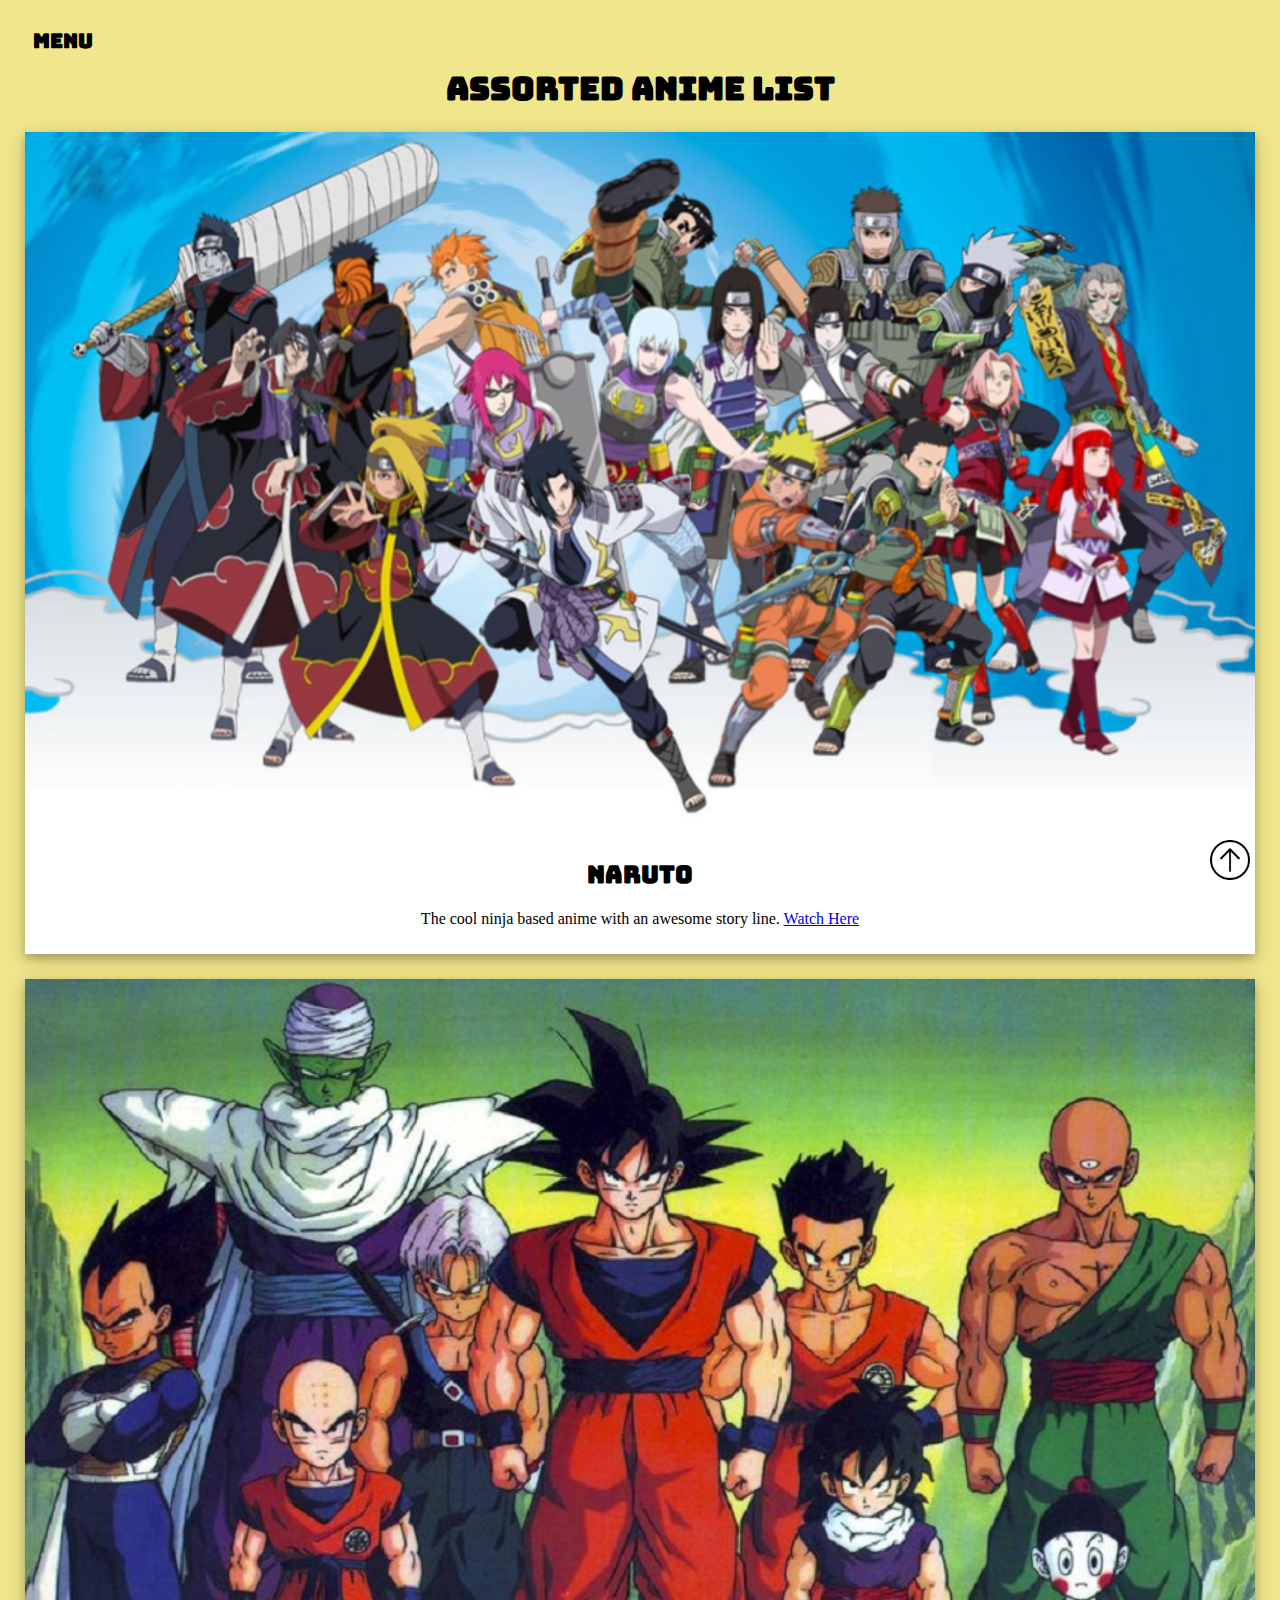
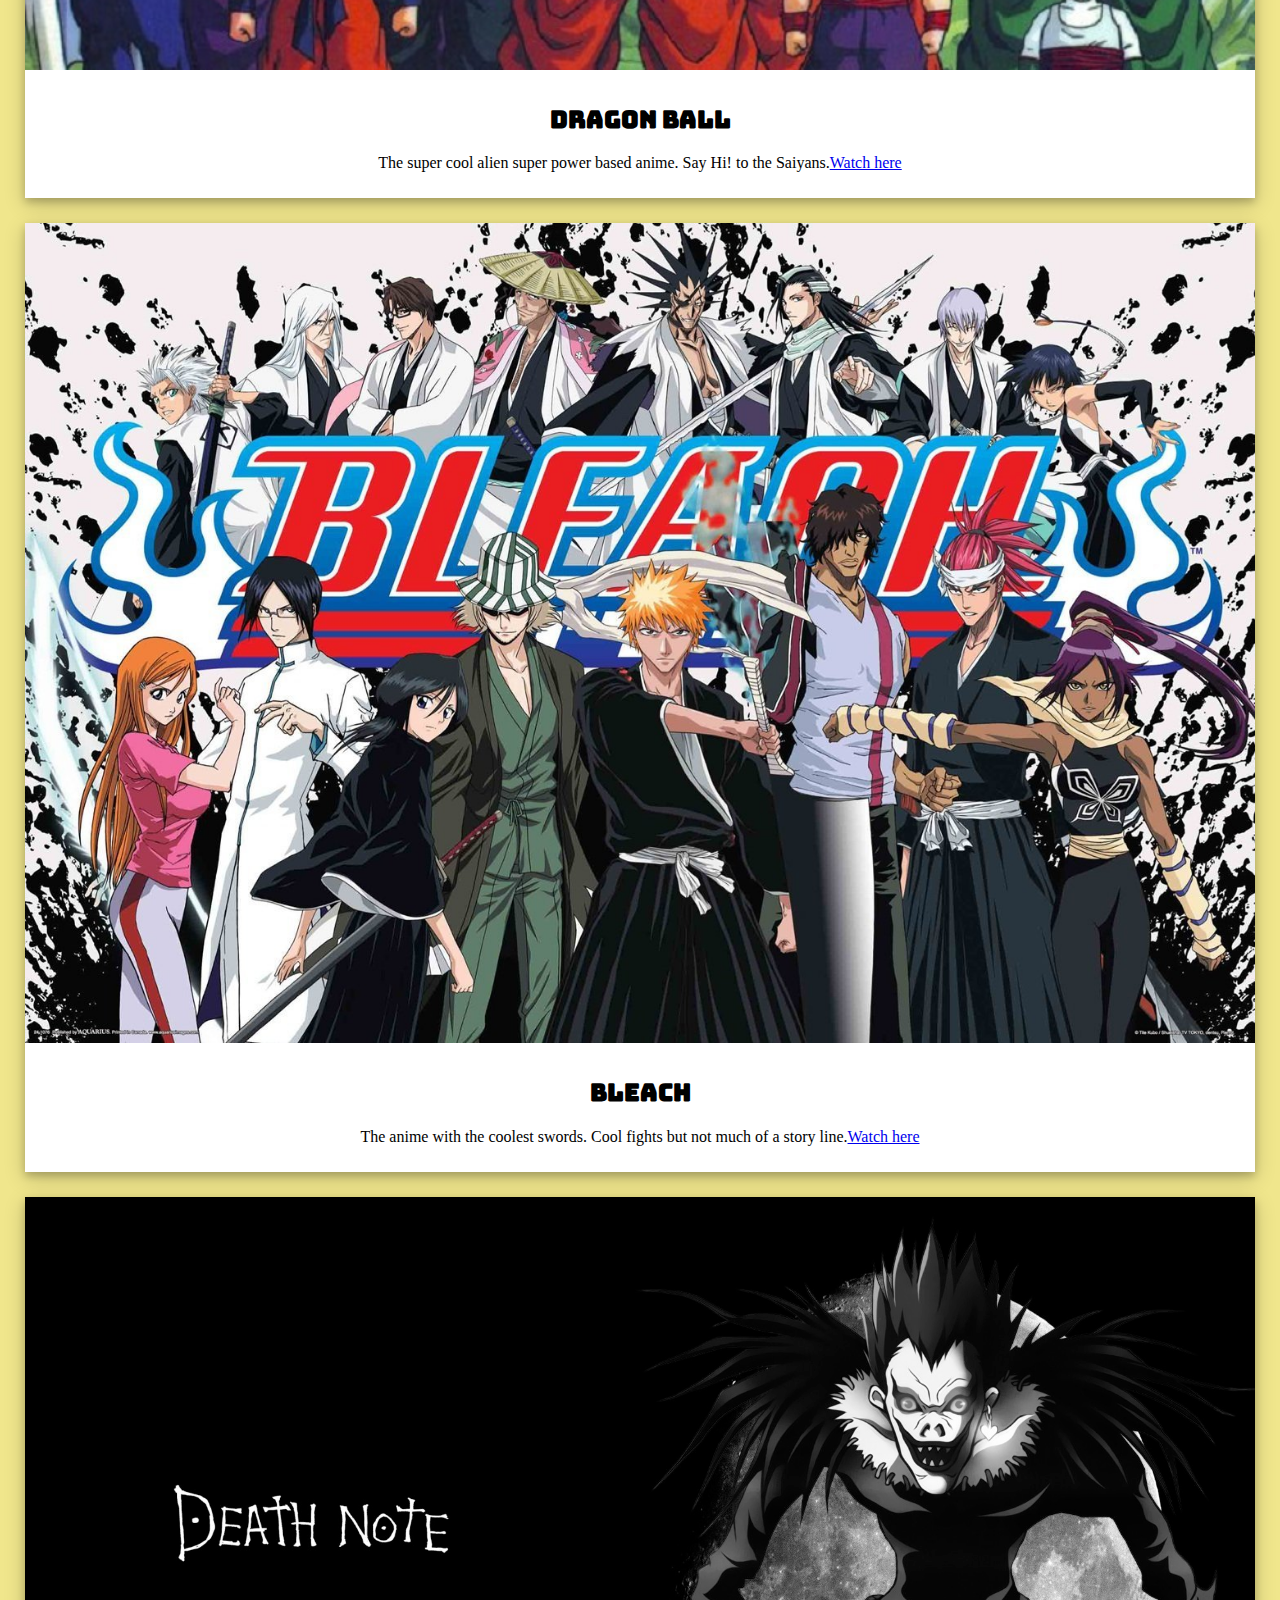
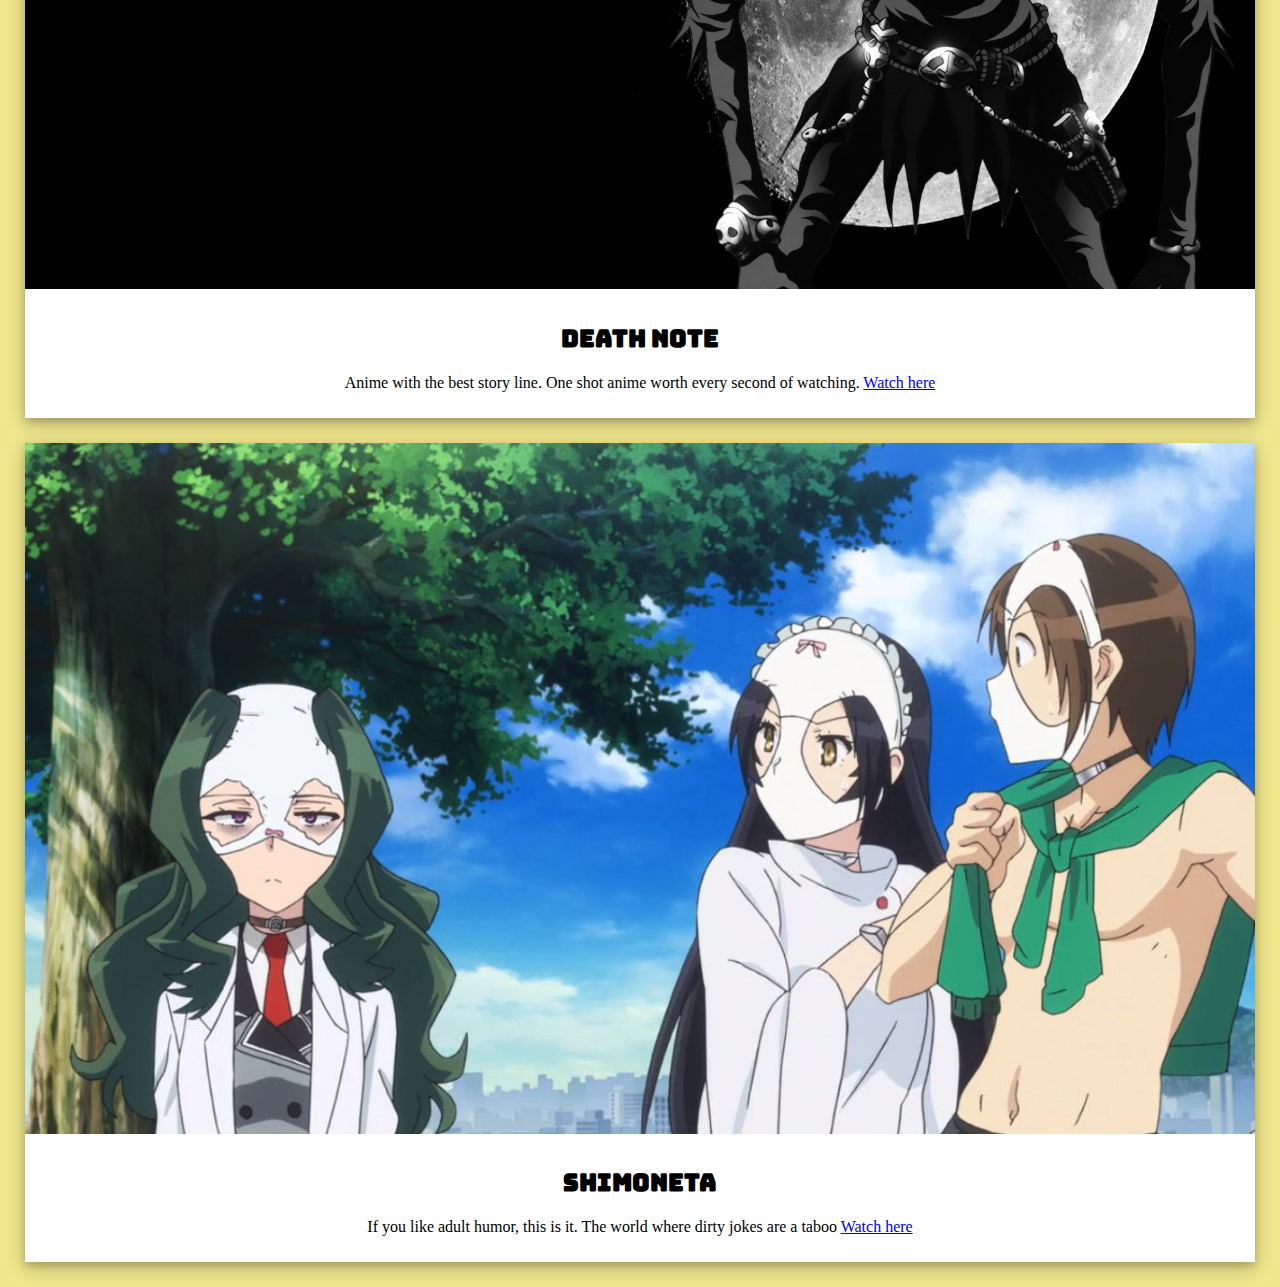
==== anime.html @ 29d03e98 "near to finish" ====
<!DOCTYPE html>
<html>

<head>
    <meta charset="utf-8" />
    <meta http-equiv="X-UA-Compatible" content="IE=edge">
    <title>Anime</title>
    <meta name="viewport" content="width=device-width, initial-scale=1">
    <link rel="stylesheet" href="sub_pages.css" />
    <link href="https://fonts.googleapis.com/css?family=Bungee+Inline" rel="stylesheet">
    <link rel="stylesheet" href="https://stackpath.bootstrapcdn.com/bootstrap/4.1.3/css/bootstrap.min.css" integrity="sha384-MCw98/SFnGE8fJT3GXwEOngsV7Zt27NXFoaoApmYm81iuXoPkFOJwJ8ERdknLPMO" crossorigin="anonymous">
    <script src="https://cdnjs.cloudflare.com/ajax/libs/popper.js/1.14.3/umd/popper.min.js" integrity="sha384-ZMP7rVo3mIykV+2+9J3UJ46jBk0WLaUAdn689aCwoqbBJiSnjAK/l8WvCWPIPm49" crossorigin="anonymous"></script>
    <script src="https://code.jquery.com/jquery-3.3.1.slim.min.js" integrity="sha384-q8i/X+965DzO0rT7abK41JStQIAqVgRVzpbzo5smXKp4YfRvH+8abtTE1Pi6jizo" crossorigin="anonymous"></script>
    <script src="https://stackpath.bootstrapcdn.com/bootstrap/4.1.3/js/bootstrap.min.js" integrity="sha384-ChfqqxuZUCnJSK3+MXmPNIyE6ZbWh2IMqE241rYiqJxyMiZ6OW/JmZQ5stwEULTy" crossorigin="anonymous"></script>
</head>

<body id="body">

<div class="dropdown">
  <button class="btn btn-secondary dropdown-toggle" type="button" id="dropdownMenuButton" data-toggle="dropdown" aria-haspopup="true" aria-expanded="false">
    Menu
  </button>
    <div class="dropdown-menu" aria-labelledby="dropdownMenuButton">
      <a class="dropdown-item" href="index.html">Main</a>
      <a class="dropdown-item" href="anime.html">Anime</a>
      <a class="dropdown-item" href="movie.html">Movie</a>
        <a class="dropdown-item" href="music.html">Music</a>
        <a class="dropdown-item" href="series.html">Series</a>
    </div>
</div>

    <h1 id="to_top"  class="content">Assorted anime list</h1>
    <a href="#to_top">
      <img id="top"  src="Images/up.png" alt="Up arrow" />
    </a>

<div class="polaroid">
  <img src="Images/naruto1.jpg" alt="Naruto" style="width:100%">
  <div class="container">
    <h2 class="content">Naruto</h2>
    <p>The cool ninja based anime with an awesome story line. <a target="_blank" href="http://ww8.kiss-anime.me/Anime/naruto%E3%83%8A%E3%83%AB%E3%83%88anime">Watch Here</a></p>
  </div>
</div>

<div class="polaroid">
  <img src="Images/Dragon-Ball.jpg" alt="Dragon-Ball" style="width:100%">
  <div class="container">
    <h2 class="content">Dragon Ball</h2>
    <p>The super cool alien super power based anime. Say Hi! to the Saiyans.<a target="_blank" href="http://ww8.kiss-anime.me/Anime/dragon-ball">Watch here</a></p>
  </div>
</div>

<div class="polaroid">
    <img src="Images/bleach.jpg" alt="Bleach" style="width:100%">
    <div class="container">
      <h2 class="content">Bleach</h2>
      <p>The anime with the coolest swords. Cool fights but not much of a story line.<a target="_blank" href="http://ww8.kiss-anime.me/Anime/bleachs">Watch here</a></p>
    </div>
  </div>

  <div class="polaroid">
      <img src="Images/death-note.jpg" alt="Death Note" style="width:100%">
      <div class="container">
        <h2 class="content">Death Note</h2>
        <p>Anime with the best story line. One shot anime worth every second of watching. <a target="_blank" href="https://www.youtube.com/watch?v=jWxNXUlgYyo">Watch here</a></p>
      </div>
    </div>

    <div class="polaroid">
        <img src="Images/Shinameto.jpg" alt="Shinameto" style="width:100%">
        <div class="container">
          <h2 class="content">Shimoneta</h2>
          <p>If you like adult humor, this is it. The world where dirty jokes are a taboo <a target="_blank" href="http://ww8.kiss-anime.me/Anime/shimoneta-to-iu-gainen-ga-sonzai-shinai-taikutsu-na-sekai">Watch here</a></p>
        </div>
      </div>
</body>

</html>
---- sub_pages.css ----
#body {
    margin: 25px;
    background-color: khaki;
}

#top {
    height: 40px;
    width: 40px;
    position: fixed;
    bottom: 20px;
    right: 30px;
    z-index: 9;
}
        
/*menu button*/
#dropdownMenuButton{
    float: left;
    position: absolute;  
    background-color: transparent;
    z-index: 19;
    float: left;
    border-color: transparent;
    font-family: 'Bungee Inline', cursive;
    font-size: 20px;
    font-weight: bold;
    color: black;
}

/*menu font*/
.dropdown-menu, .dropdown-item{ 
    font-family: 'Bungee Inline', cursive;
    color: transparent;
}

div.polaroid {
    width: 100%;
    background-color: white;
    box-shadow: 0 4px 8px 0 rgba(0, 0, 0, 0.2), 0 6px 20px 0 rgba(0, 0, 0, 0.19);
    margin-bottom: 25px;
}
        
div.container {
    text-align: center;
    padding: 10px 20px;
}

.content{
    text-align: center;
    font-family: 'Bungee Inline', cursive;

}
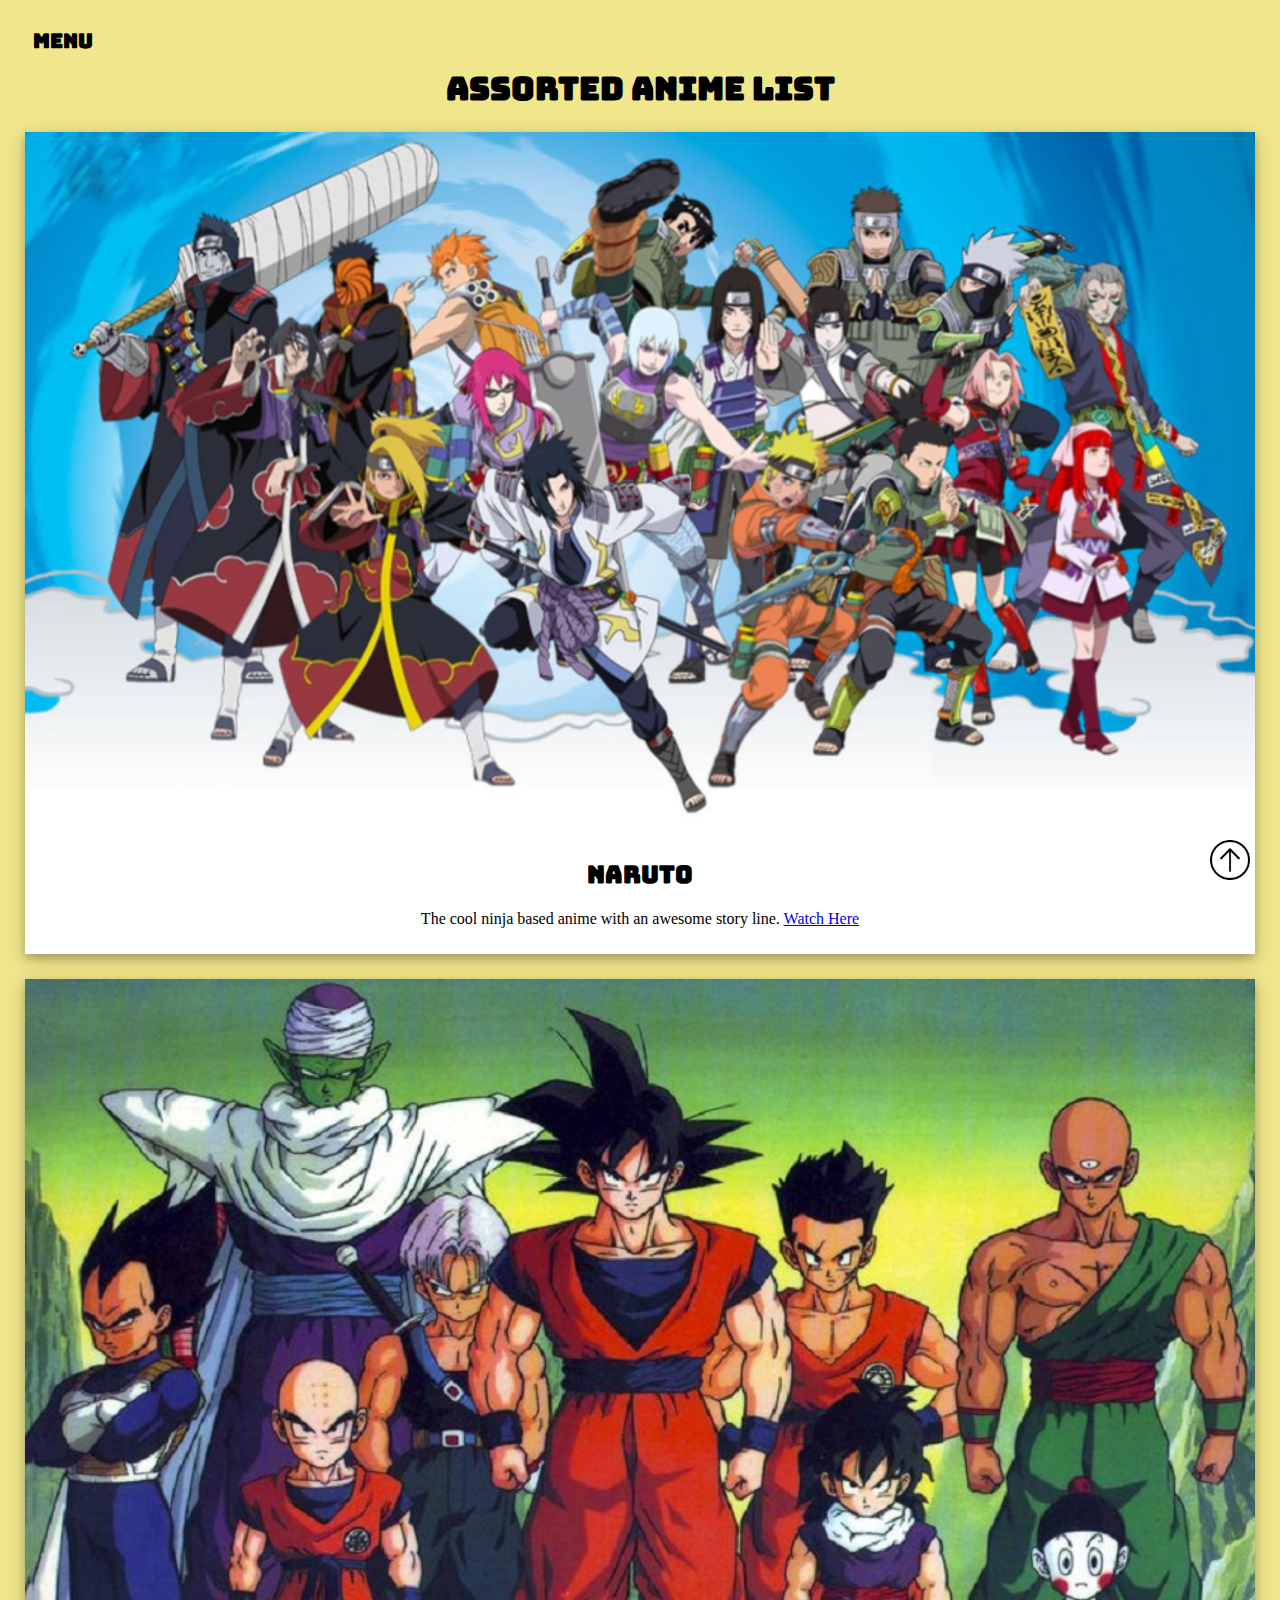
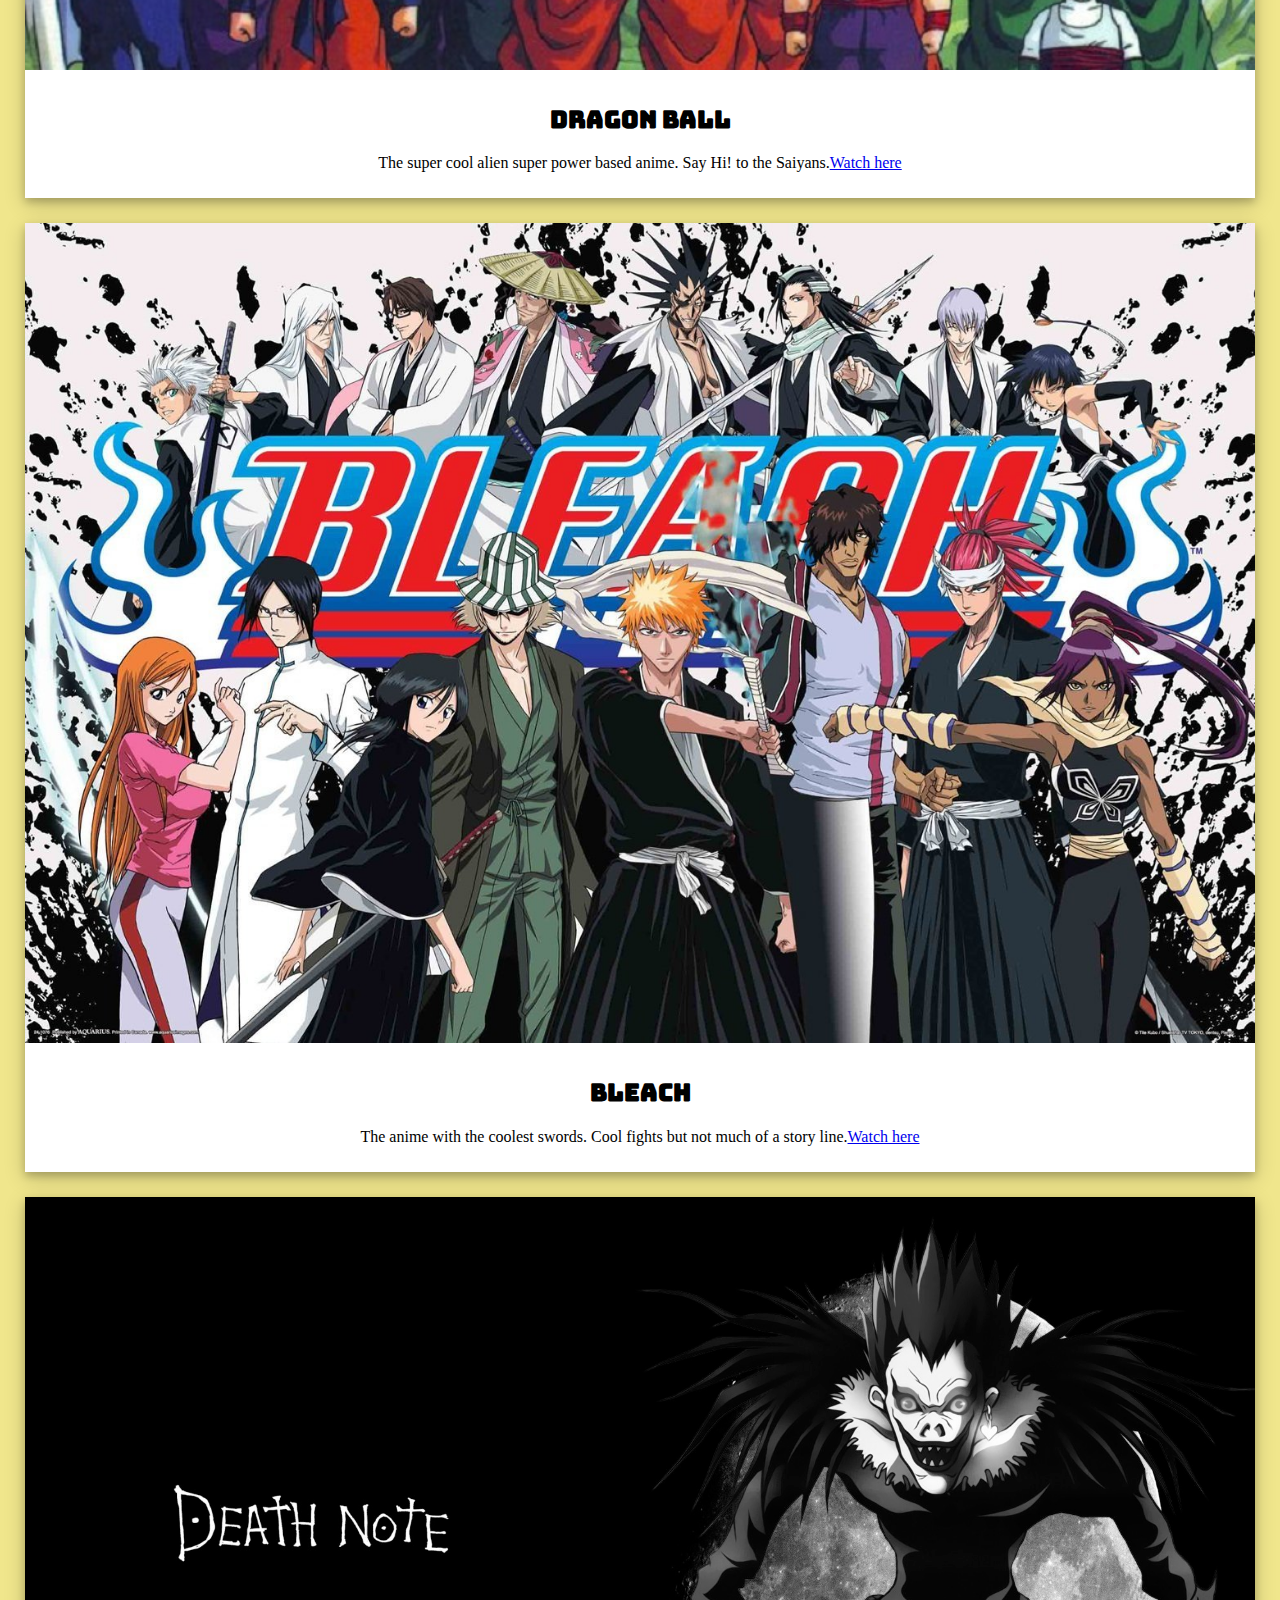
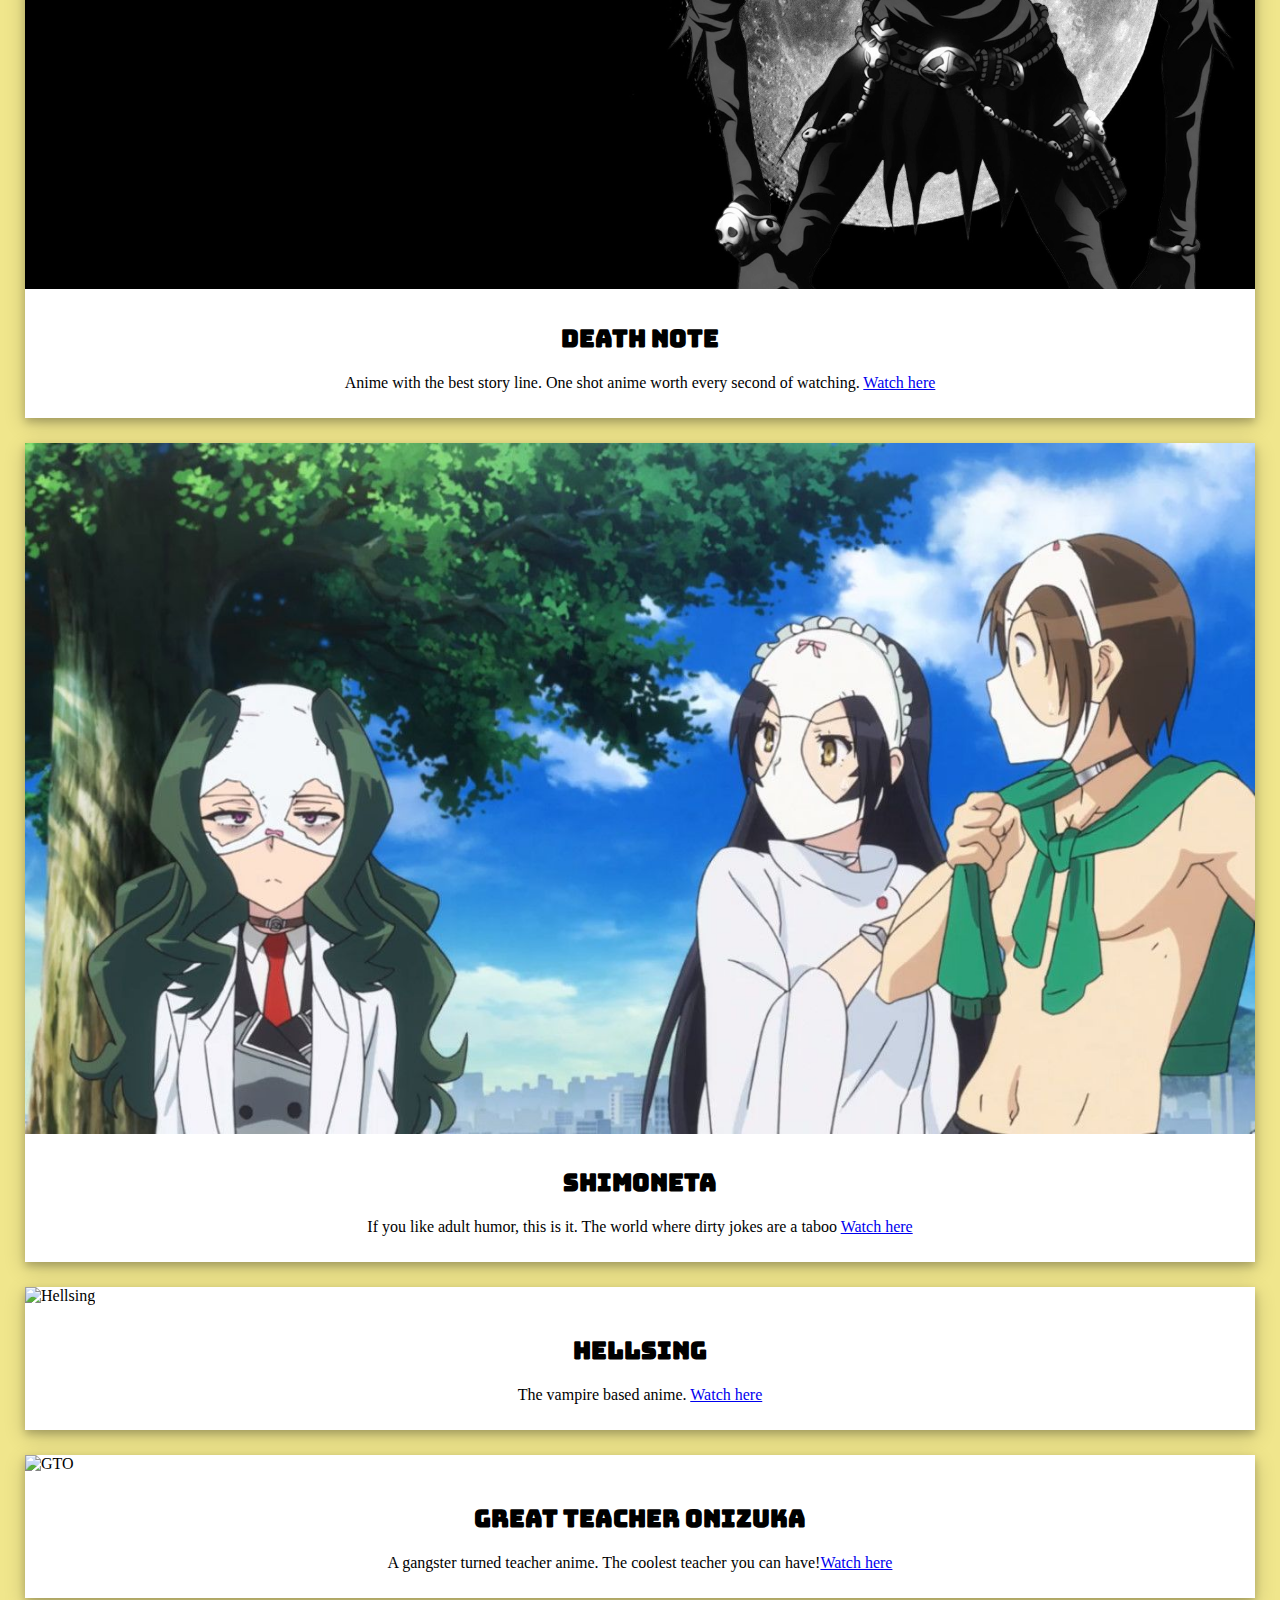
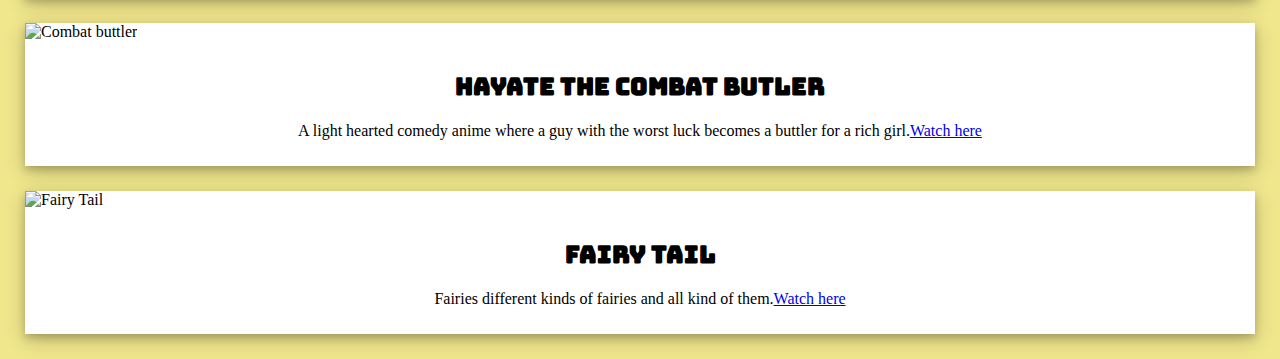
==== commit be80ff1c: "final tweaks remaining" ====
--- a/anime.html
+++ b/anime.html
@@ -5,6 +5,7 @@
     <meta charset="utf-8" />
     <meta http-equiv="X-UA-Compatible" content="IE=edge">
     <title>Anime</title>
+    <link rel="icon" href="Images/icon.jpg" type="image/gif" sizes="16x16">
     <meta name="viewport" content="width=device-width, initial-scale=1">
     <link rel="stylesheet" href="sub_pages.css" />
     <link href="https://fonts.googleapis.com/css?family=Bungee+Inline" rel="stylesheet">
@@ -73,6 +74,39 @@
           <p>If you like adult humor, this is it. The world where dirty jokes are a taboo <a target="_blank" href="http://ww8.kiss-anime.me/Anime/shimoneta-to-iu-gainen-ga-sonzai-shinai-taikutsu-na-sekai">Watch here</a></p>
         </div>
       </div>
+
+      
+      <div class="polaroid">
+          <img src="Images/hellsing.jpg" alt="Hellsing" style="width:100%">
+          <div class="container">
+            <h2 class="content">Hellsing</h2>
+            <p>The vampire based anime. <a target="_blank" href="http://kissanime.ru/Anime/Hellsing-Dub">Watch here</a></p>
+          </div>
+        </div>
+
+        <div class="polaroid">
+            <img src="Images/gto.jpg" alt="GTO" style="width:100%">
+            <div class="container">
+              <h2 class="content">Great teacher Onizuka</h2>
+              <p>A gangster turned teacher anime. The coolest teacher you can have!<a target="_blank" href="http://kissanime.ru/Anime/Great-Teacher-Onizuka">Watch here</a></p>
+            </div>
+          </div>
+
+          <div class="polaroid">
+              <img src="Images/buttler.jpg" alt="Combat buttler" style="width:100%">
+              <div class="container">
+                <h2 class="content">Hayate the Combat Butler</h2>
+                <p>A light hearted comedy anime where a guy with the worst luck becomes a buttler for a rich girl.<a target="_blank" href="http://kissanime.ru/Anime/Hayate-no-Gotoku-S1-Dub">Watch here</a></p>
+              </div>
+            </div>
+
+            <div class="polaroid">
+                <img src="Images/fairy.jpeg" alt="Fairy Tail" style="width:100%">
+                <div class="container">
+                  <h2 class="content">Fairy Tail</h2>
+                  <p>Fairies different kinds of fairies and all kind of them.<a target="_blank" href="http://kissanime.ru/Anime/Fairy-Tail-2014-Dub">Watch here</a></p>
+                </div>
+              </div>
 </body>
 
 </html>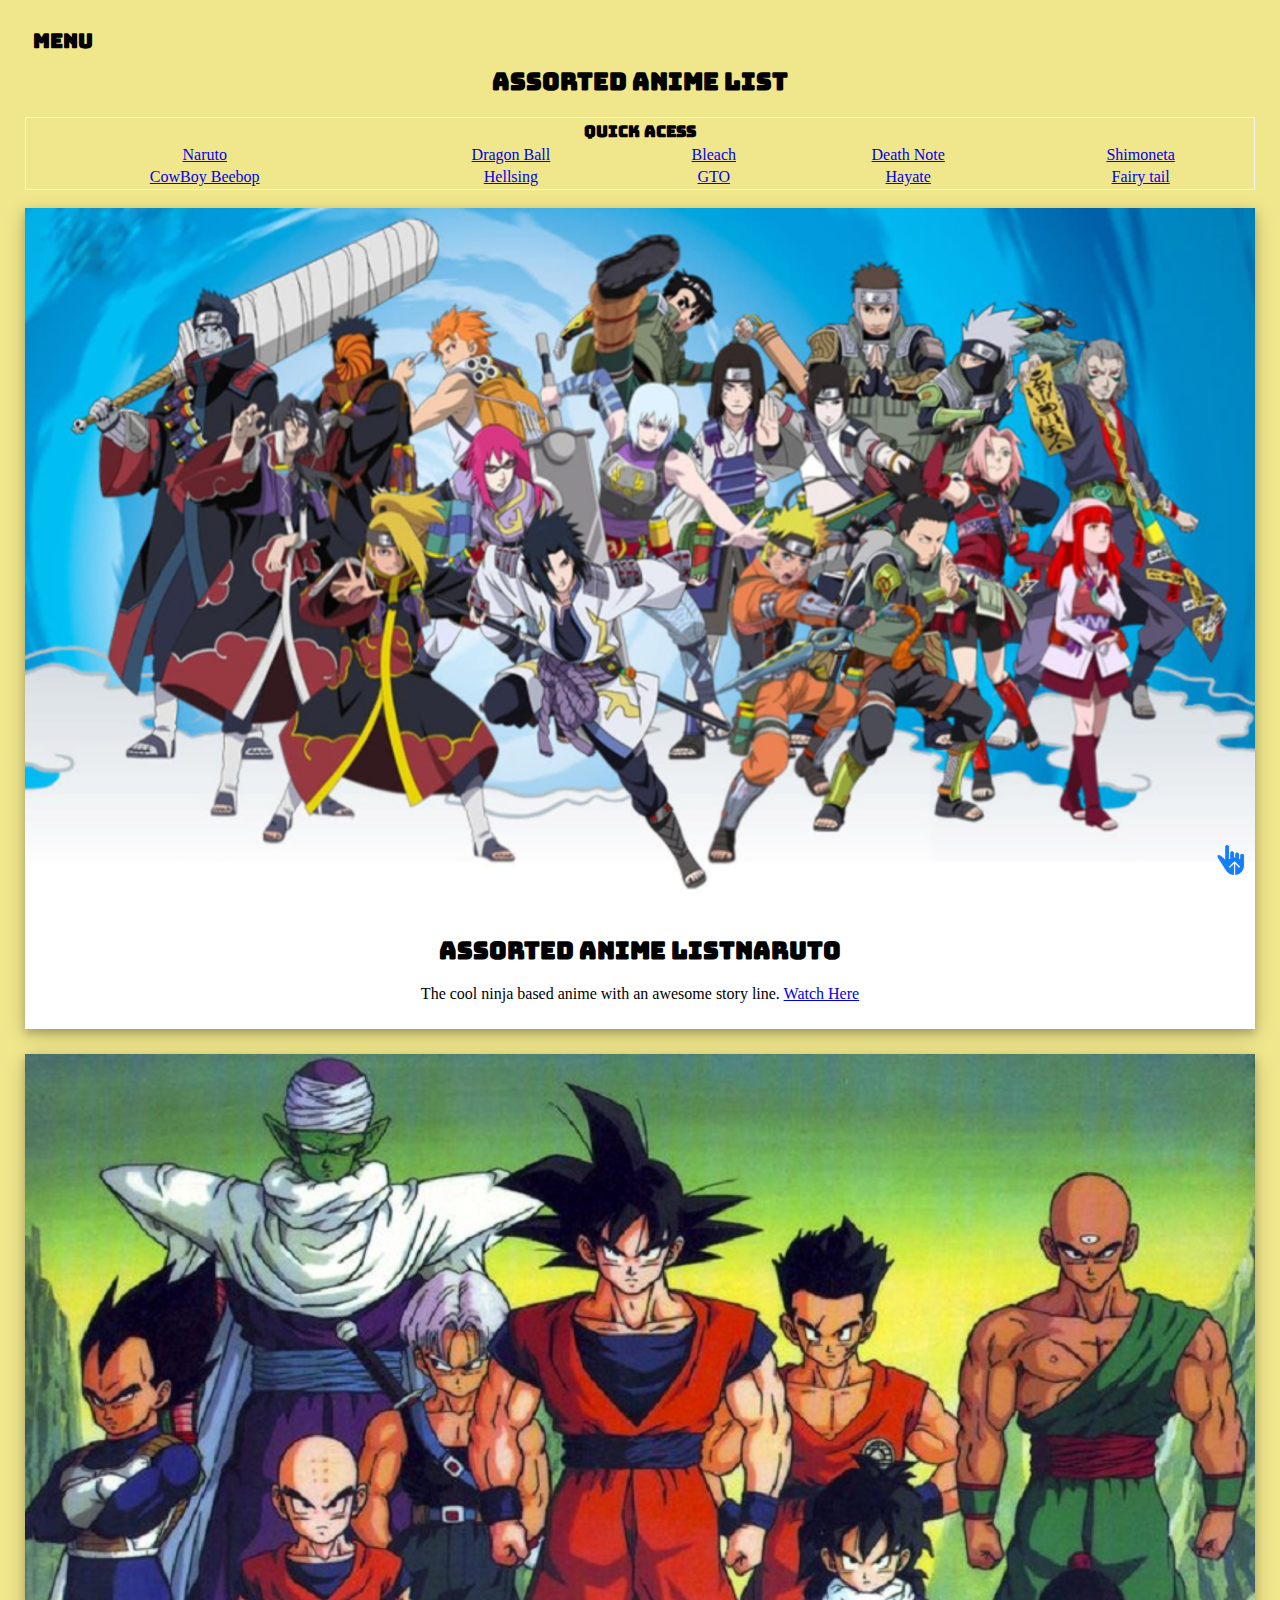
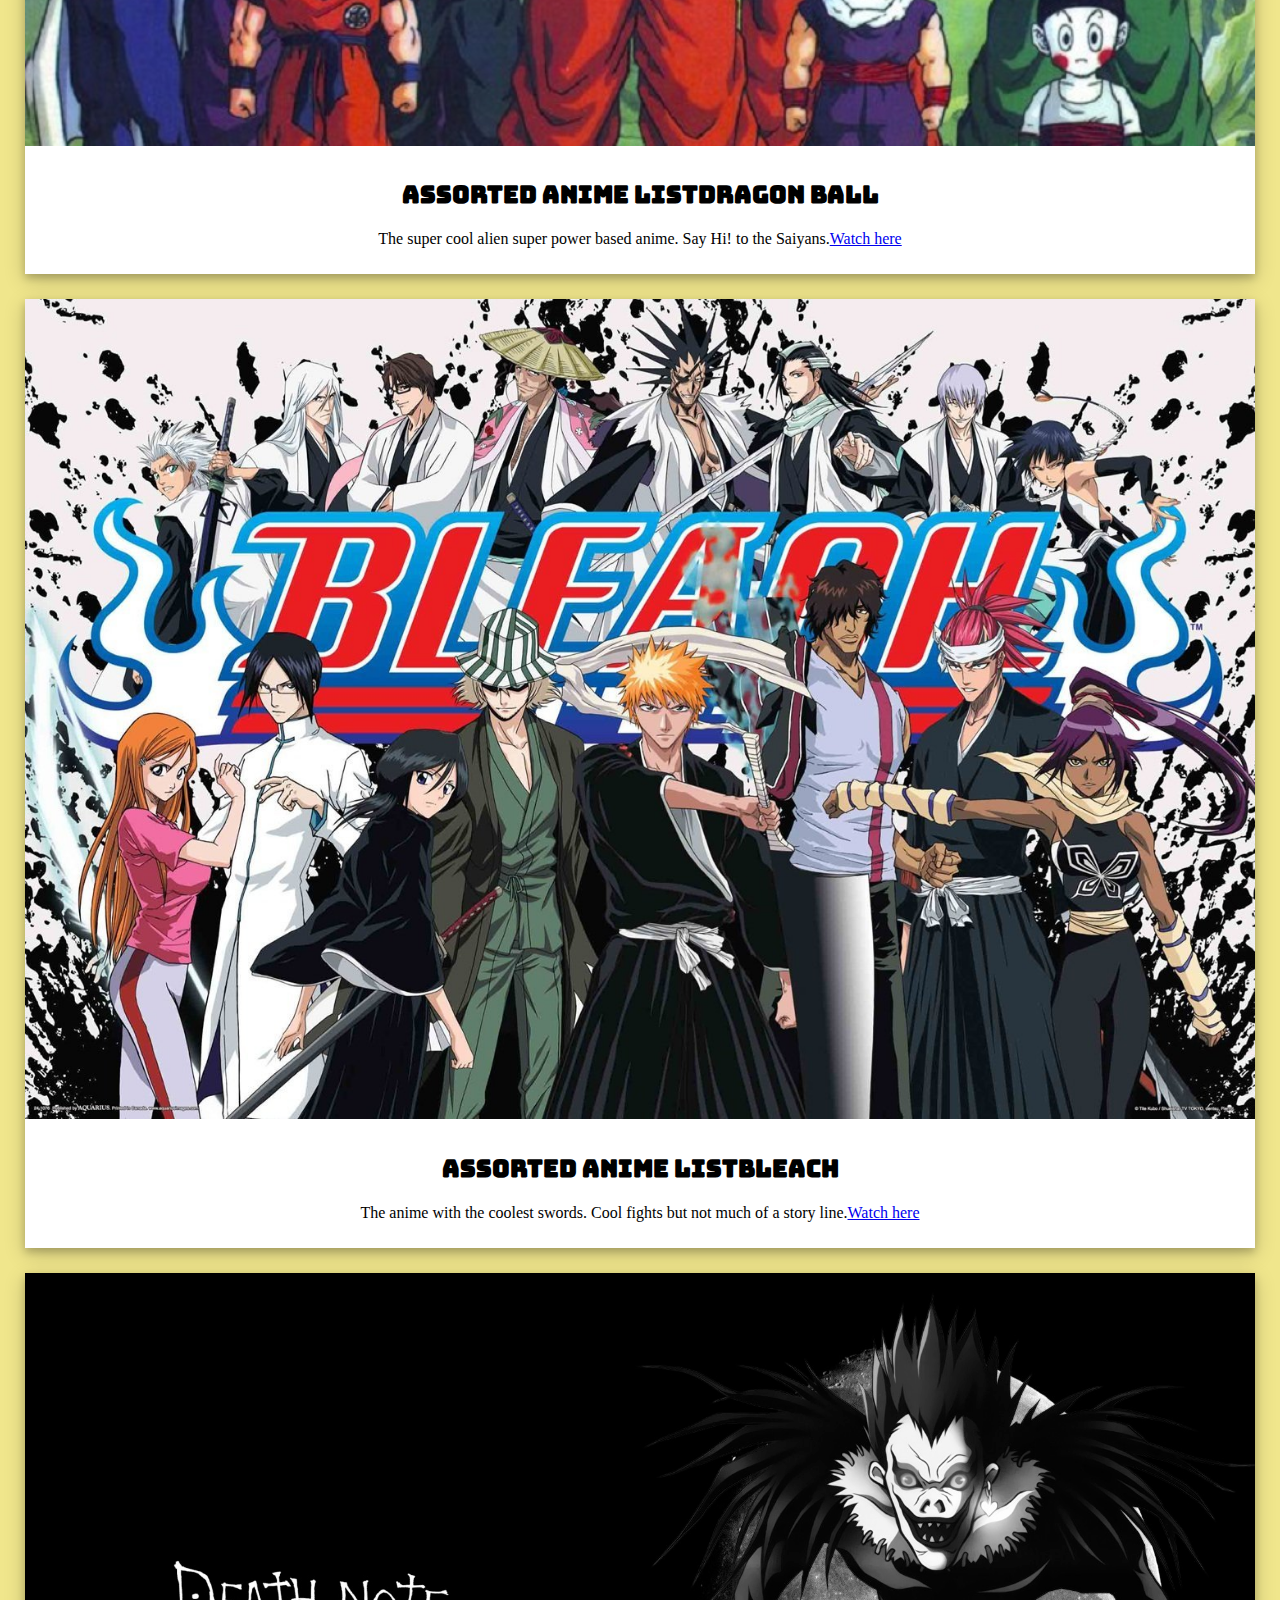
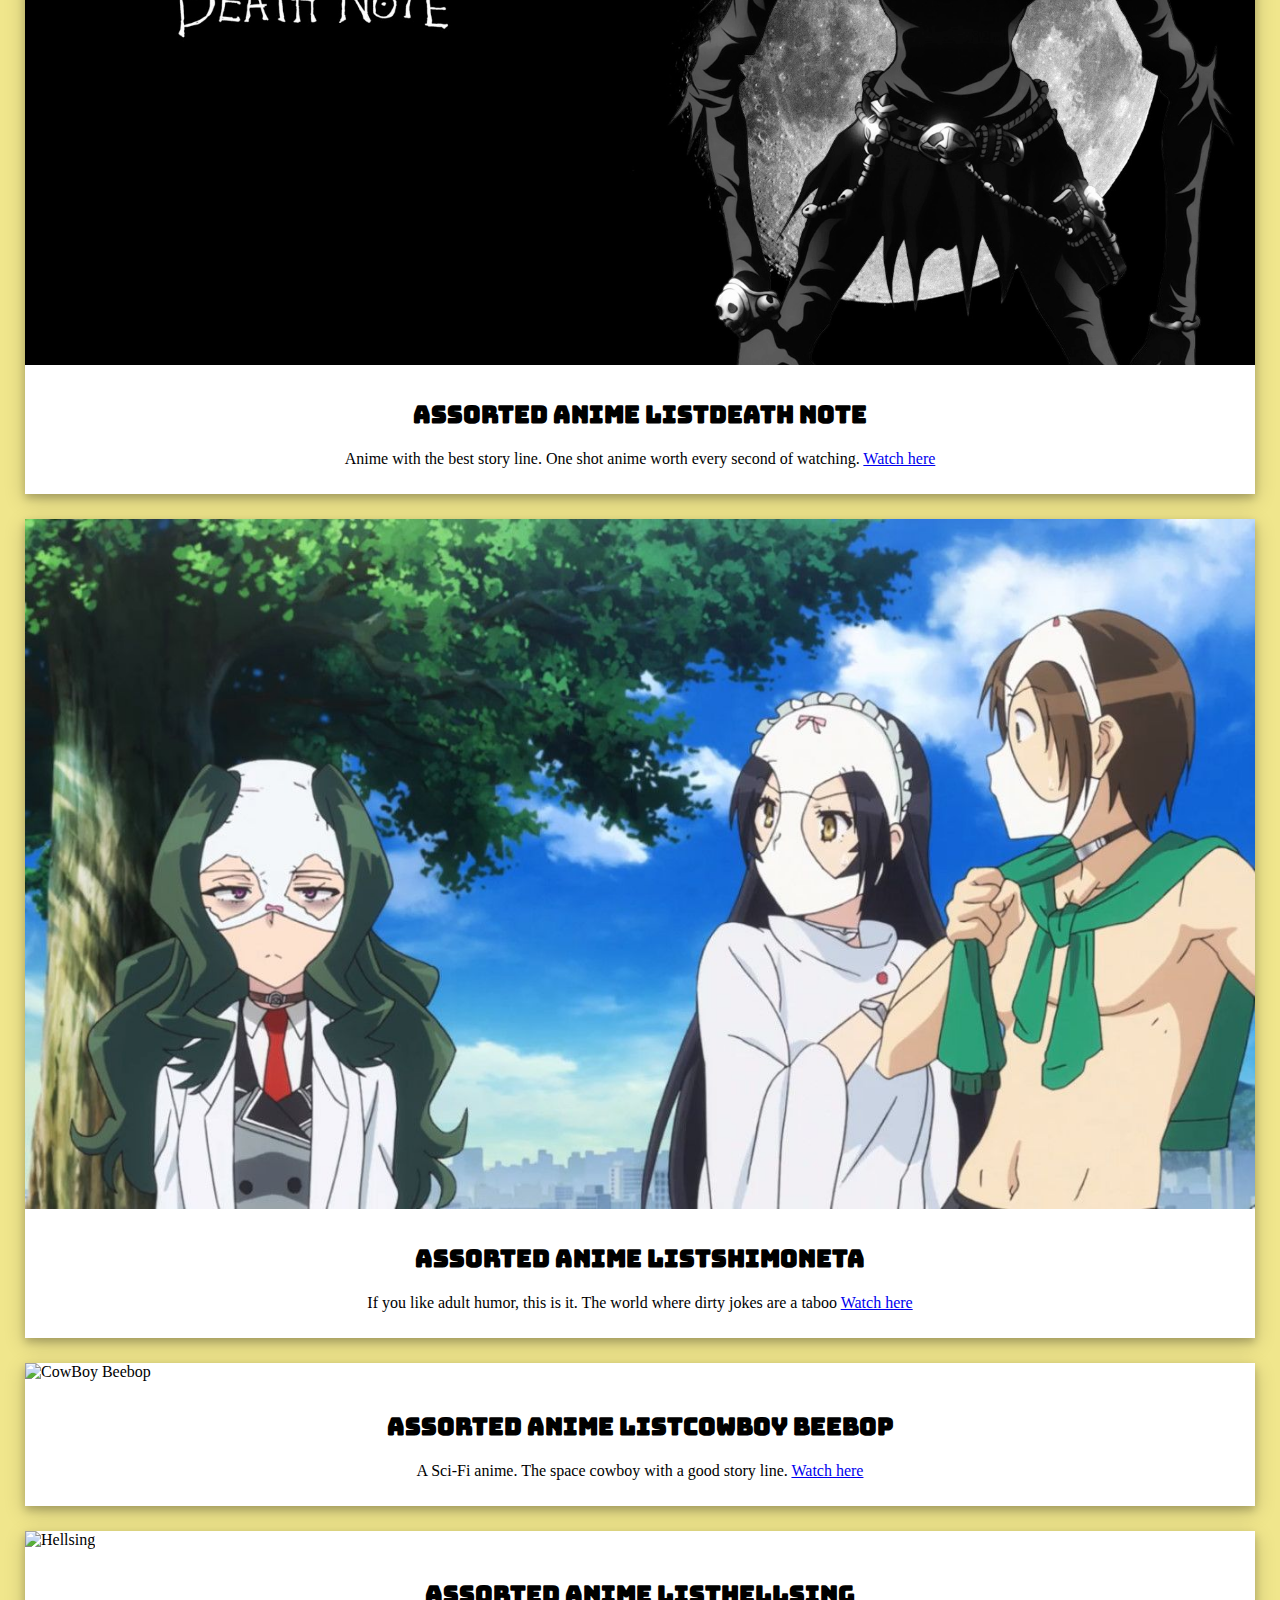
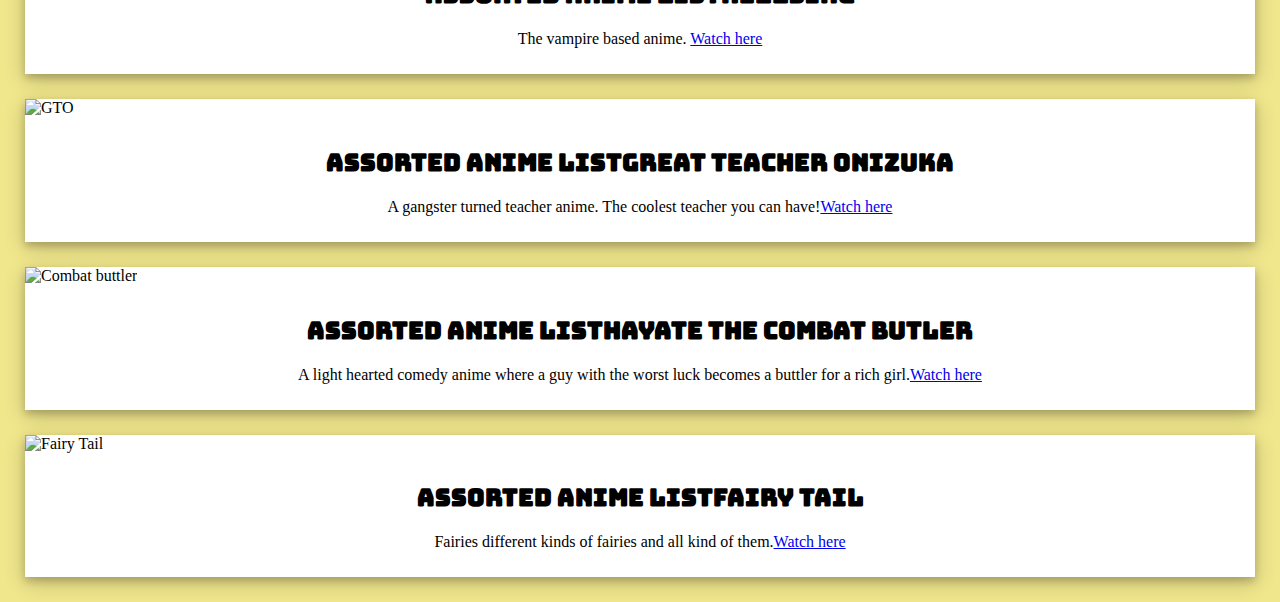
==== commit d52dc42f: "almost there" ====
--- a/anime.html
+++ b/anime.html
@@ -13,7 +13,21 @@
     <script src="https://cdnjs.cloudflare.com/ajax/libs/popper.js/1.14.3/umd/popper.min.js" integrity="sha384-ZMP7rVo3mIykV+2+9J3UJ46jBk0WLaUAdn689aCwoqbBJiSnjAK/l8WvCWPIPm49" crossorigin="anonymous"></script>
     <script src="https://code.jquery.com/jquery-3.3.1.slim.min.js" integrity="sha384-q8i/X+965DzO0rT7abK41JStQIAqVgRVzpbzo5smXKp4YfRvH+8abtTE1Pi6jizo" crossorigin="anonymous"></script>
     <script src="https://stackpath.bootstrapcdn.com/bootstrap/4.1.3/js/bootstrap.min.js" integrity="sha384-ChfqqxuZUCnJSK3+MXmPNIyE6ZbWh2IMqE241rYiqJxyMiZ6OW/JmZQ5stwEULTy" crossorigin="anonymous"></script>
-</head>
+    
+    <style>
+      @media (min-width: 500px) {
+      h2::before{
+        content: "Assorted anime list";      
+        }
+      }
+      @media (max-width: 499px) {
+      h2::before{
+        content: "Anime";
+        } 
+      }
+    </style>
+
+  </head>
 
 <body id="body">
 
@@ -30,12 +44,35 @@
     </div>
 </div>
 
-    <h1 id="to_top"  class="content">Assorted anime list</h1>
+    <div id="to_top" class="content">
+      <h2></h2>
+    </div>
     <a href="#to_top">
       <img id="top"  src="Images/up.png" alt="Up arrow" />
     </a>
 
-<div class="polaroid">
+<table style="width: 100%;">   
+  <tr>
+    <th class="content"  colspan="5" style="text-align: center;" >Quick acess</th>
+  </tr>
+<tr>
+  <td><a href="#naruto">Naruto</a></td>
+  <td><a href="#dragon">Dragon Ball</a></td>
+  <td><a href="#bleach">Bleach</a></td>
+  <td><a href="#note">Death Note</a></td>
+  <td><a href="#shimoneta">Shimoneta</a></td>
+</tr>
+<tr>
+    <td><a href="#beebop">CowBoy Beebop</a></td>
+    <td><a href="#hell">Hellsing</a></td>
+    <td><a href="#gto">GTO</a></td>
+    <td><a href="#buttler">Hayate</a></td>
+    <td><a href="#fairy">Fairy tail</a></td>
+</tr>
+</table>
+<br/>
+
+<div id="naruto" class="polaroid">
   <img src="Images/naruto1.jpg" alt="Naruto" style="width:100%">
   <div class="container">
     <h2 class="content">Naruto</h2>
@@ -43,7 +80,7 @@
   </div>
 </div>
 
-<div class="polaroid">
+<div id="dragon" class="polaroid">
   <img src="Images/Dragon-Ball.jpg" alt="Dragon-Ball" style="width:100%">
   <div class="container">
     <h2 class="content">Dragon Ball</h2>
@@ -51,7 +88,7 @@
   </div>
 </div>
 
-<div class="polaroid">
+<div id="bleach" class="polaroid">
     <img src="Images/bleach.jpg" alt="Bleach" style="width:100%">
     <div class="container">
       <h2 class="content">Bleach</h2>
@@ -59,7 +96,7 @@
     </div>
   </div>
 
-  <div class="polaroid">
+  <div id="note" class="polaroid">
       <img src="Images/death-note.jpg" alt="Death Note" style="width:100%">
       <div class="container">
         <h2 class="content">Death Note</h2>
@@ -67,7 +104,7 @@
       </div>
     </div>
 
-    <div class="polaroid">
+    <div id="shimoneta" class="polaroid">
         <img src="Images/Shinameto.jpg" alt="Shinameto" style="width:100%">
         <div class="container">
           <h2 class="content">Shimoneta</h2>
@@ -75,8 +112,16 @@
         </div>
       </div>
 
+      <div id="beebop" class="polaroid">
+          <img src="Images/beebop.jpg" alt="CowBoy Beebop" style="width:100%">
+          <div class="container">
+            <h2 class="content">CowBoy Beebop</h2>
+            <p>A Sci-Fi anime. The space cowboy with a good story line. <a target="_blank" href="http://kissanime.ru/Anime/Cowboy-Bebop">Watch here</a></p>
+          </div>
+        </div>
+
       
-      <div class="polaroid">
+      <div id="hell" class="polaroid">
           <img src="Images/hellsing.jpg" alt="Hellsing" style="width:100%">
           <div class="container">
             <h2 class="content">Hellsing</h2>
@@ -84,7 +129,7 @@
           </div>
         </div>
 
-        <div class="polaroid">
+        <div id="gto" class="polaroid">
             <img src="Images/gto.jpg" alt="GTO" style="width:100%">
             <div class="container">
               <h2 class="content">Great teacher Onizuka</h2>
@@ -92,7 +137,7 @@
             </div>
           </div>
 
-          <div class="polaroid">
+          <div id="buttler" class="polaroid">
               <img src="Images/buttler.jpg" alt="Combat buttler" style="width:100%">
               <div class="container">
                 <h2 class="content">Hayate the Combat Butler</h2>
@@ -100,7 +145,7 @@
               </div>
             </div>
 
-            <div class="polaroid">
+            <div id="fairy" class="polaroid">
                 <img src="Images/fairy.jpeg" alt="Fairy Tail" style="width:100%">
                 <div class="container">
                   <h2 class="content">Fairy Tail</h2>
--- a/sub_pages.css
+++ b/sub_pages.css
@@ -48,4 +48,9 @@
     text-align: center;
     font-family: 'Bungee Inline', cursive;
 
-}+}
+
+table, tr {
+   border: 1px solid whitesmoke;   
+    text-align: center;
+}
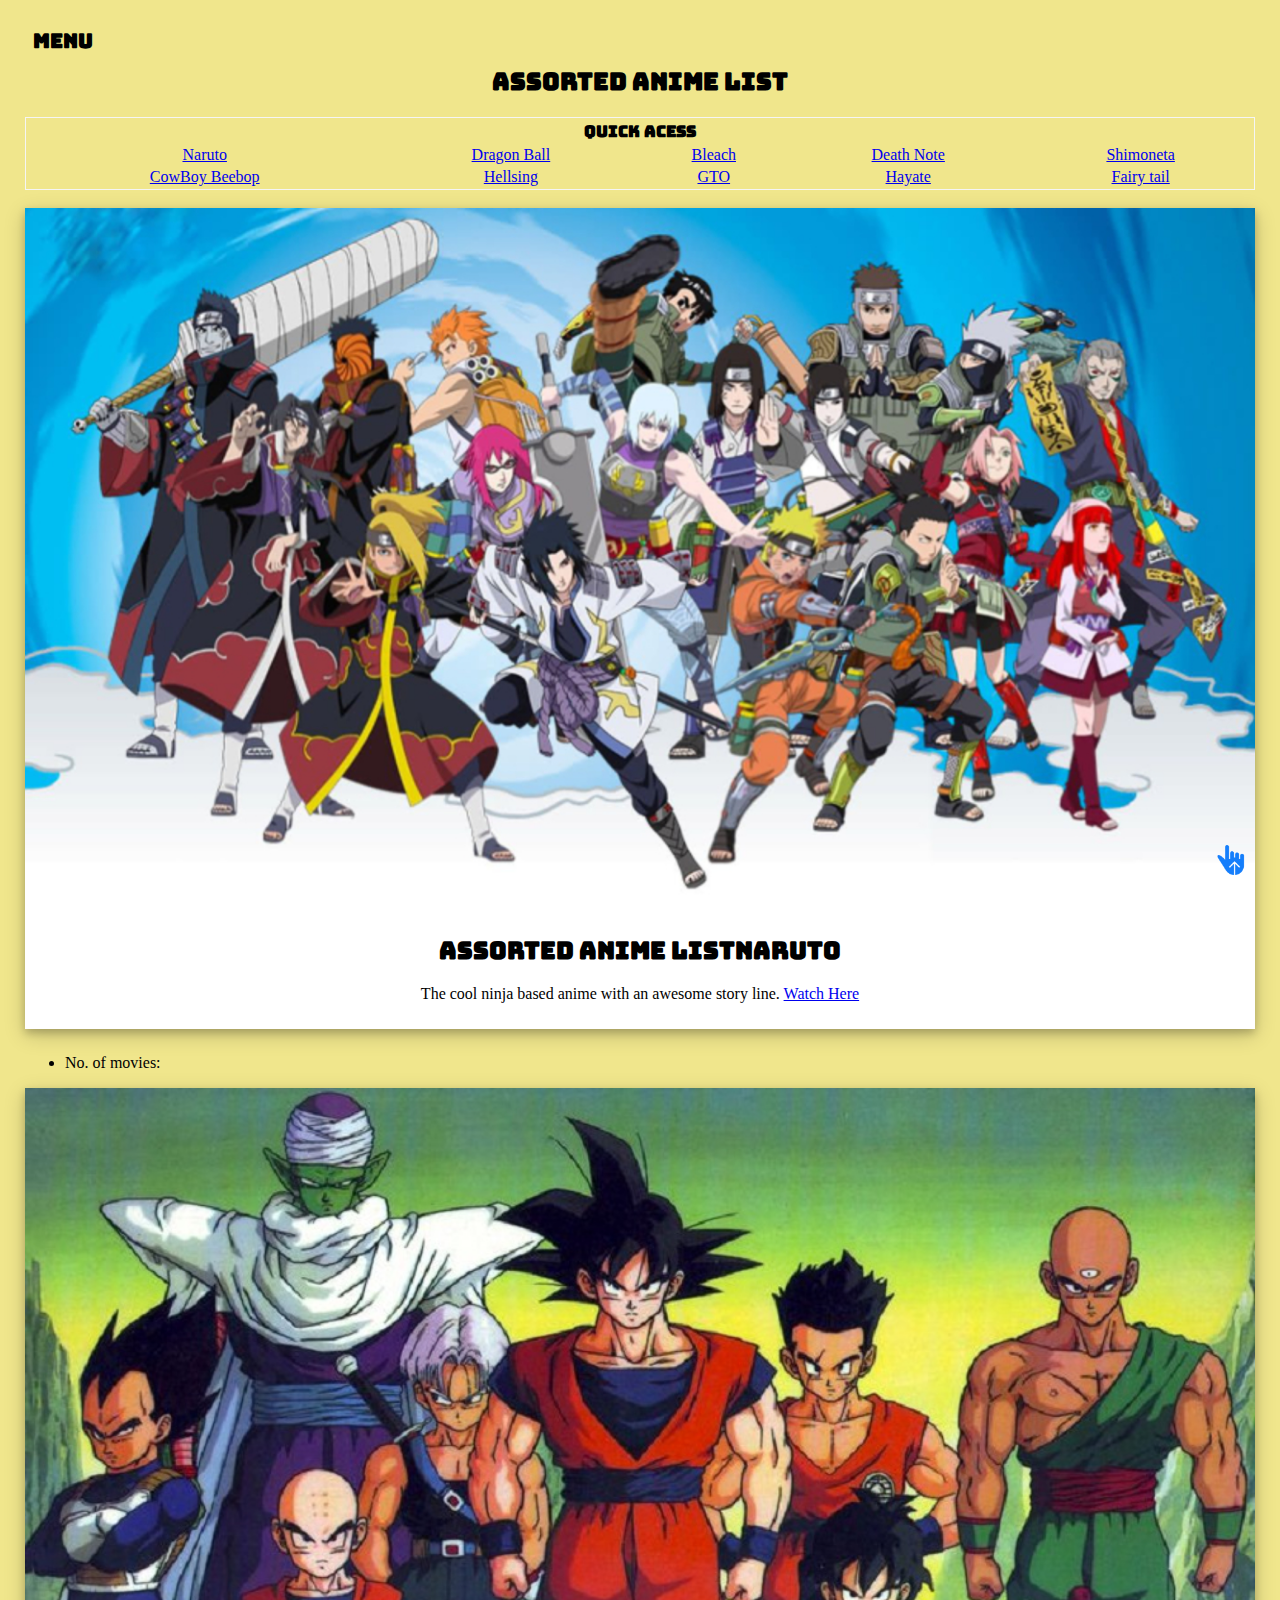
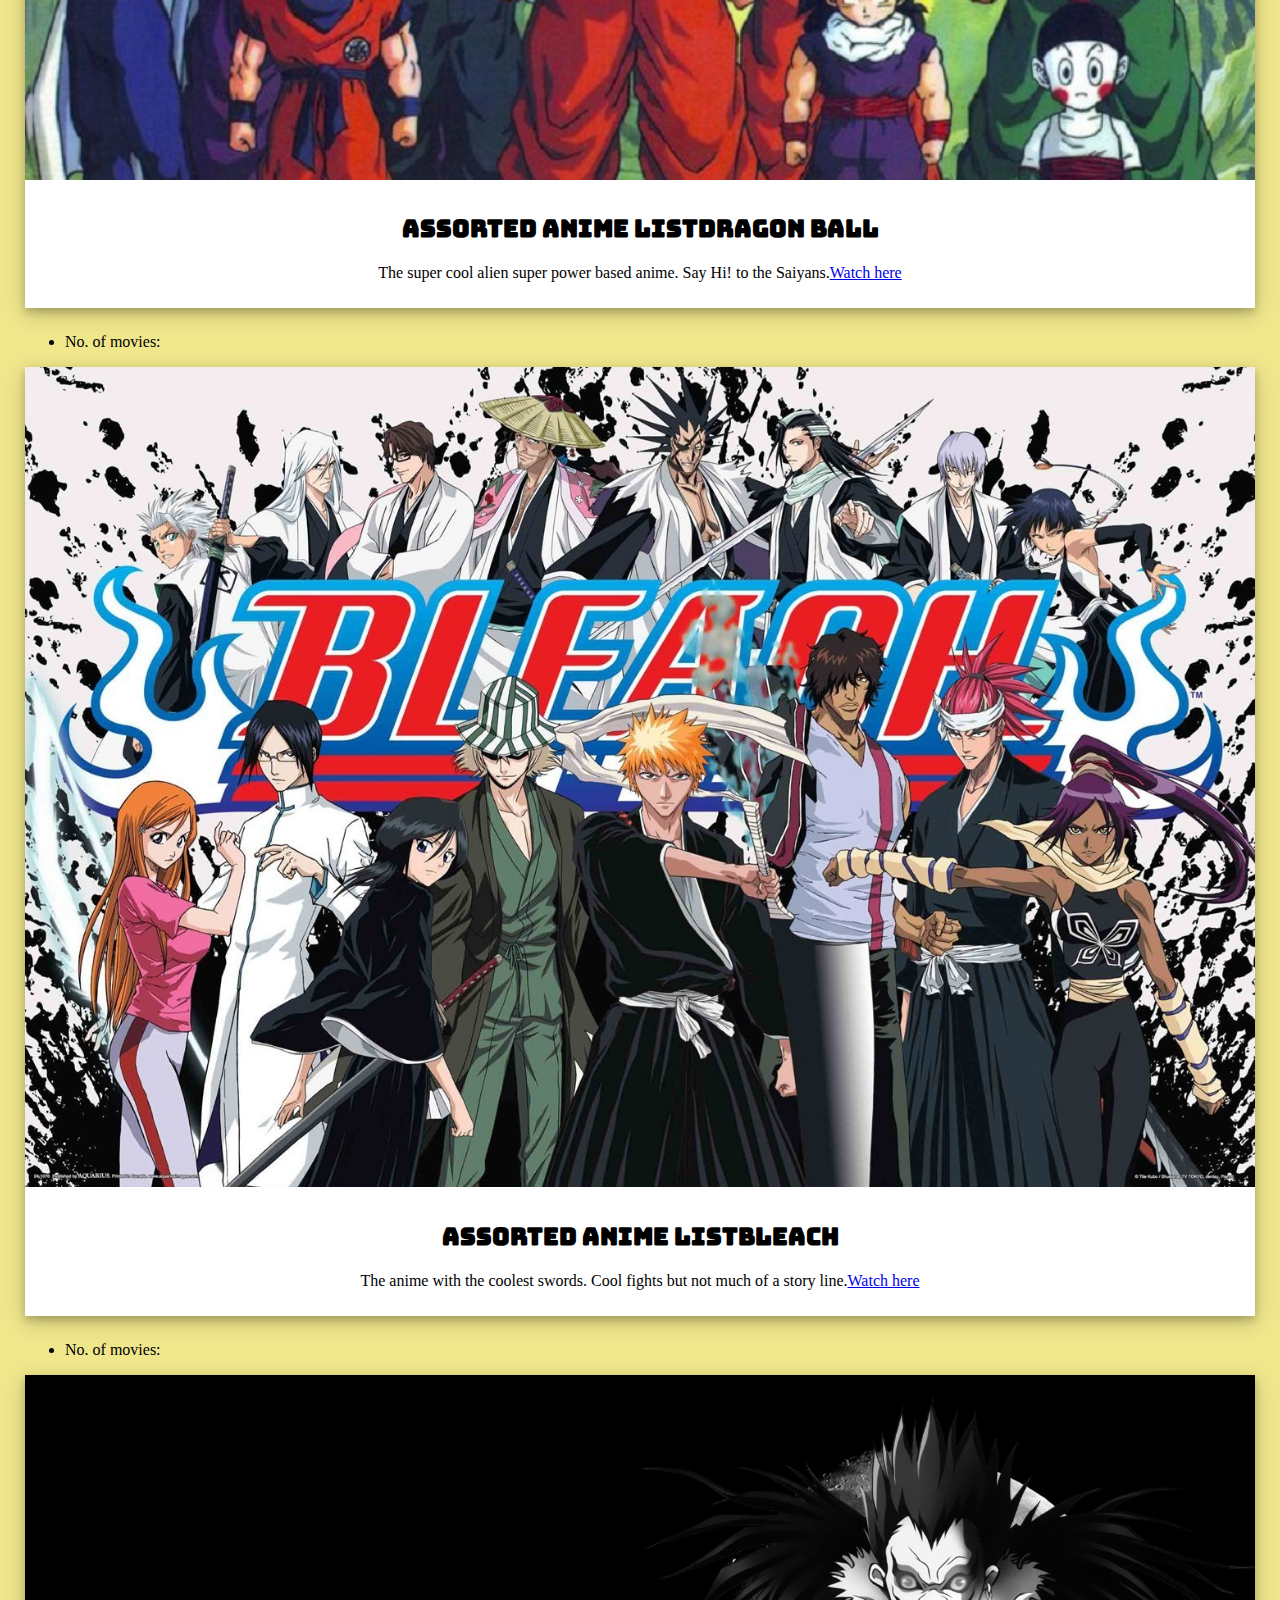
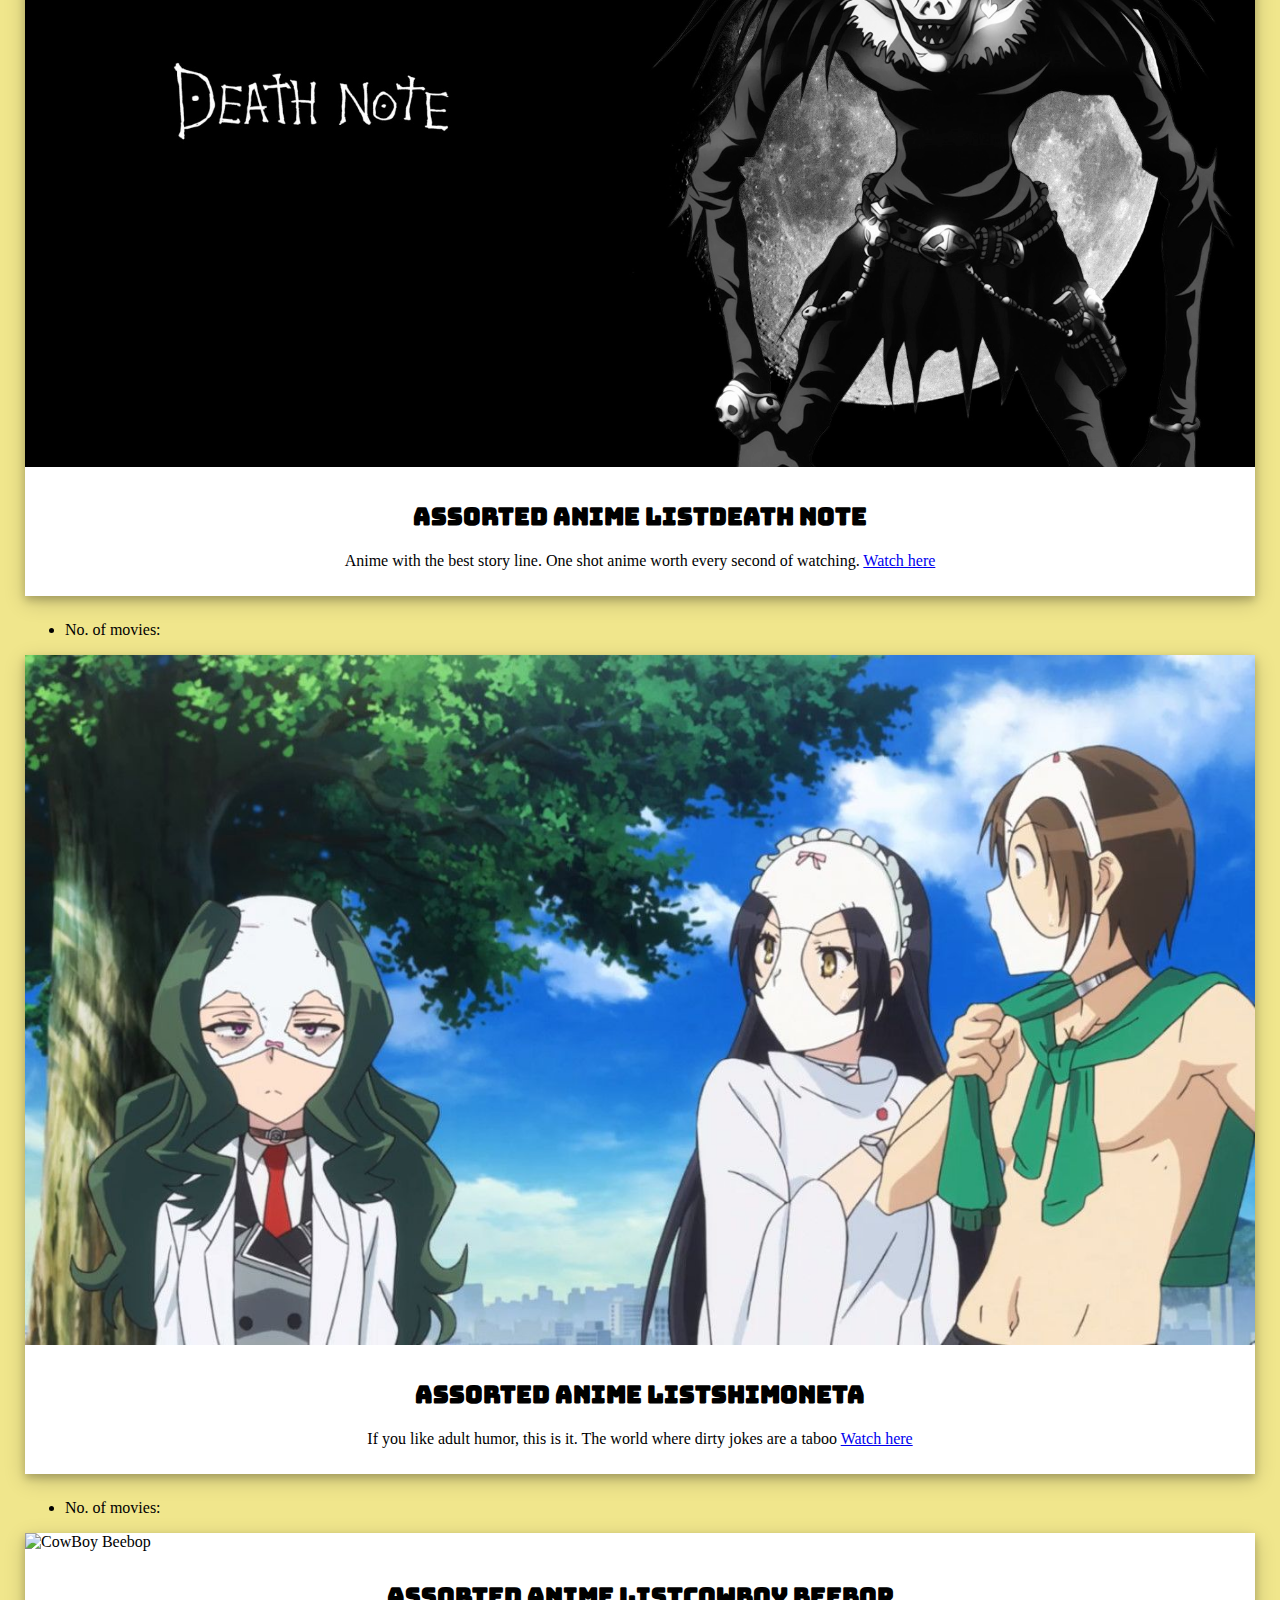
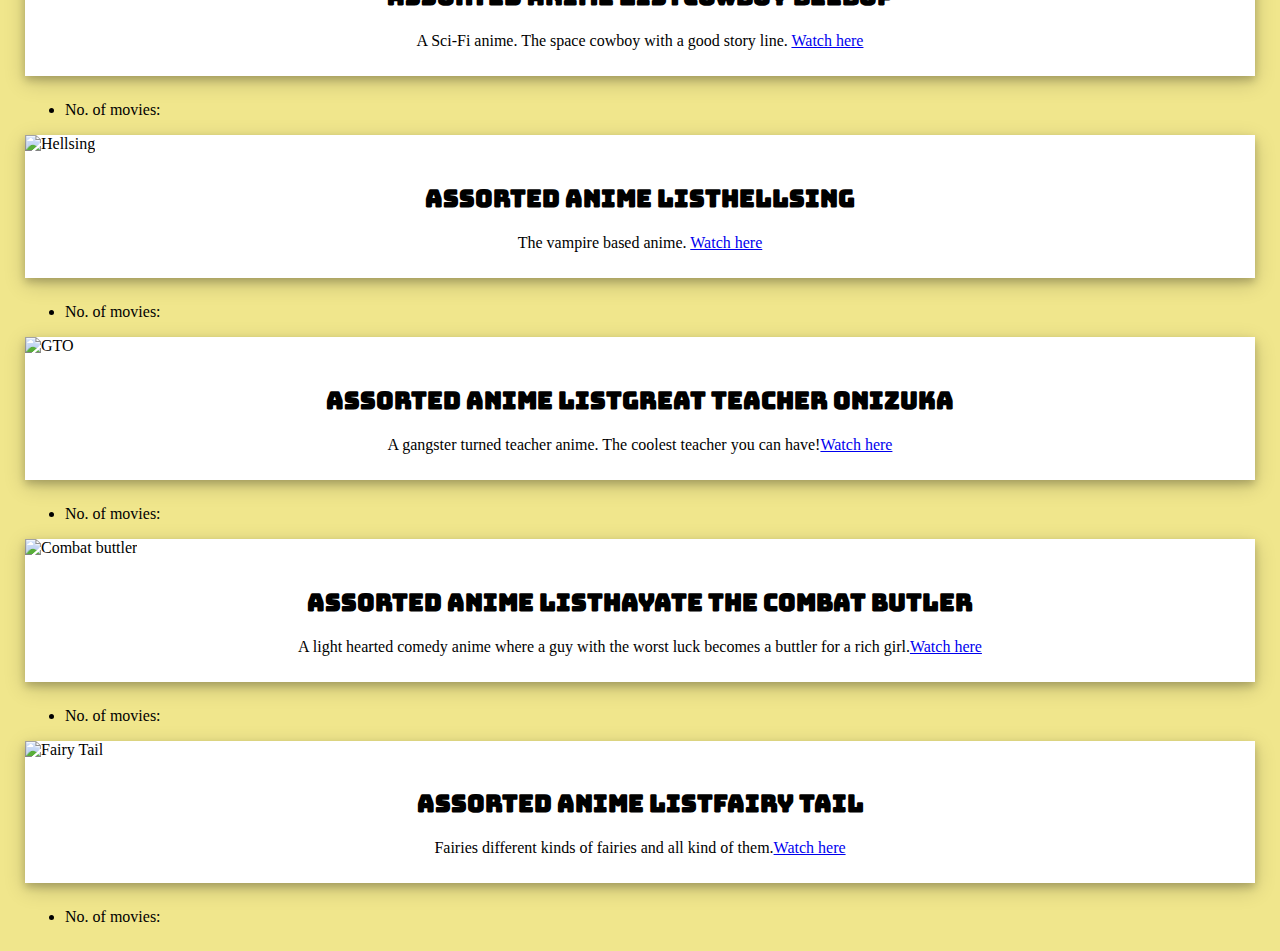
==== commit 6352994b: "only fullfil req" ====
--- a/anime.html
+++ b/anime.html
@@ -79,6 +79,9 @@
     <p>The cool ninja based anime with an awesome story line. <a target="_blank" href="http://ww8.kiss-anime.me/Anime/naruto%E3%83%8A%E3%83%AB%E3%83%88anime">Watch Here</a></p>
   </div>
 </div>
+<ul>
+    <li>No. of movies: </li>
+  </ul>
 
 <div id="dragon" class="polaroid">
   <img src="Images/Dragon-Ball.jpg" alt="Dragon-Ball" style="width:100%">
@@ -87,6 +90,9 @@
     <p>The super cool alien super power based anime. Say Hi! to the Saiyans.<a target="_blank" href="http://ww8.kiss-anime.me/Anime/dragon-ball">Watch here</a></p>
   </div>
 </div>
+<ul>
+  <li>No. of movies: </li>
+</ul>
 
 <div id="bleach" class="polaroid">
     <img src="Images/bleach.jpg" alt="Bleach" style="width:100%">
@@ -95,6 +101,9 @@
       <p>The anime with the coolest swords. Cool fights but not much of a story line.<a target="_blank" href="http://ww8.kiss-anime.me/Anime/bleachs">Watch here</a></p>
     </div>
   </div>
+  <ul>
+      <li>No. of movies: </li>
+    </ul>
 
   <div id="note" class="polaroid">
       <img src="Images/death-note.jpg" alt="Death Note" style="width:100%">
@@ -103,6 +112,9 @@
         <p>Anime with the best story line. One shot anime worth every second of watching. <a target="_blank" href="https://www.youtube.com/watch?v=jWxNXUlgYyo">Watch here</a></p>
       </div>
     </div>
+    <ul>
+        <li>No. of movies: </li>
+      </ul>
 
     <div id="shimoneta" class="polaroid">
         <img src="Images/Shinameto.jpg" alt="Shinameto" style="width:100%">
@@ -111,6 +123,9 @@
           <p>If you like adult humor, this is it. The world where dirty jokes are a taboo <a target="_blank" href="http://ww8.kiss-anime.me/Anime/shimoneta-to-iu-gainen-ga-sonzai-shinai-taikutsu-na-sekai">Watch here</a></p>
         </div>
       </div>
+      <ul>
+          <li>No. of movies: </li>
+        </ul>
 
       <div id="beebop" class="polaroid">
           <img src="Images/beebop.jpg" alt="CowBoy Beebop" style="width:100%">
@@ -119,6 +134,9 @@
             <p>A Sci-Fi anime. The space cowboy with a good story line. <a target="_blank" href="http://kissanime.ru/Anime/Cowboy-Bebop">Watch here</a></p>
           </div>
         </div>
+        <ul>
+            <li>No. of movies: </li>
+          </ul>
 
       
       <div id="hell" class="polaroid">
@@ -128,6 +146,9 @@
             <p>The vampire based anime. <a target="_blank" href="http://kissanime.ru/Anime/Hellsing-Dub">Watch here</a></p>
           </div>
         </div>
+        <ul>
+            <li>No. of movies: </li>
+          </ul>
 
         <div id="gto" class="polaroid">
             <img src="Images/gto.jpg" alt="GTO" style="width:100%">
@@ -136,6 +157,9 @@
               <p>A gangster turned teacher anime. The coolest teacher you can have!<a target="_blank" href="http://kissanime.ru/Anime/Great-Teacher-Onizuka">Watch here</a></p>
             </div>
           </div>
+          <ul>
+              <li>No. of movies: </li>
+            </ul>
 
           <div id="buttler" class="polaroid">
               <img src="Images/buttler.jpg" alt="Combat buttler" style="width:100%">
@@ -144,6 +168,9 @@
                 <p>A light hearted comedy anime where a guy with the worst luck becomes a buttler for a rich girl.<a target="_blank" href="http://kissanime.ru/Anime/Hayate-no-Gotoku-S1-Dub">Watch here</a></p>
               </div>
             </div>
+            <ul>
+                <li>No. of movies: </li>
+              </ul>
 
             <div id="fairy" class="polaroid">
                 <img src="Images/fairy.jpeg" alt="Fairy Tail" style="width:100%">
@@ -152,6 +179,9 @@
                   <p>Fairies different kinds of fairies and all kind of them.<a target="_blank" href="http://kissanime.ru/Anime/Fairy-Tail-2014-Dub">Watch here</a></p>
                 </div>
               </div>
+              <ul>
+                  <li>No. of movies: </li>
+                </ul>
 </body>
 
 </html>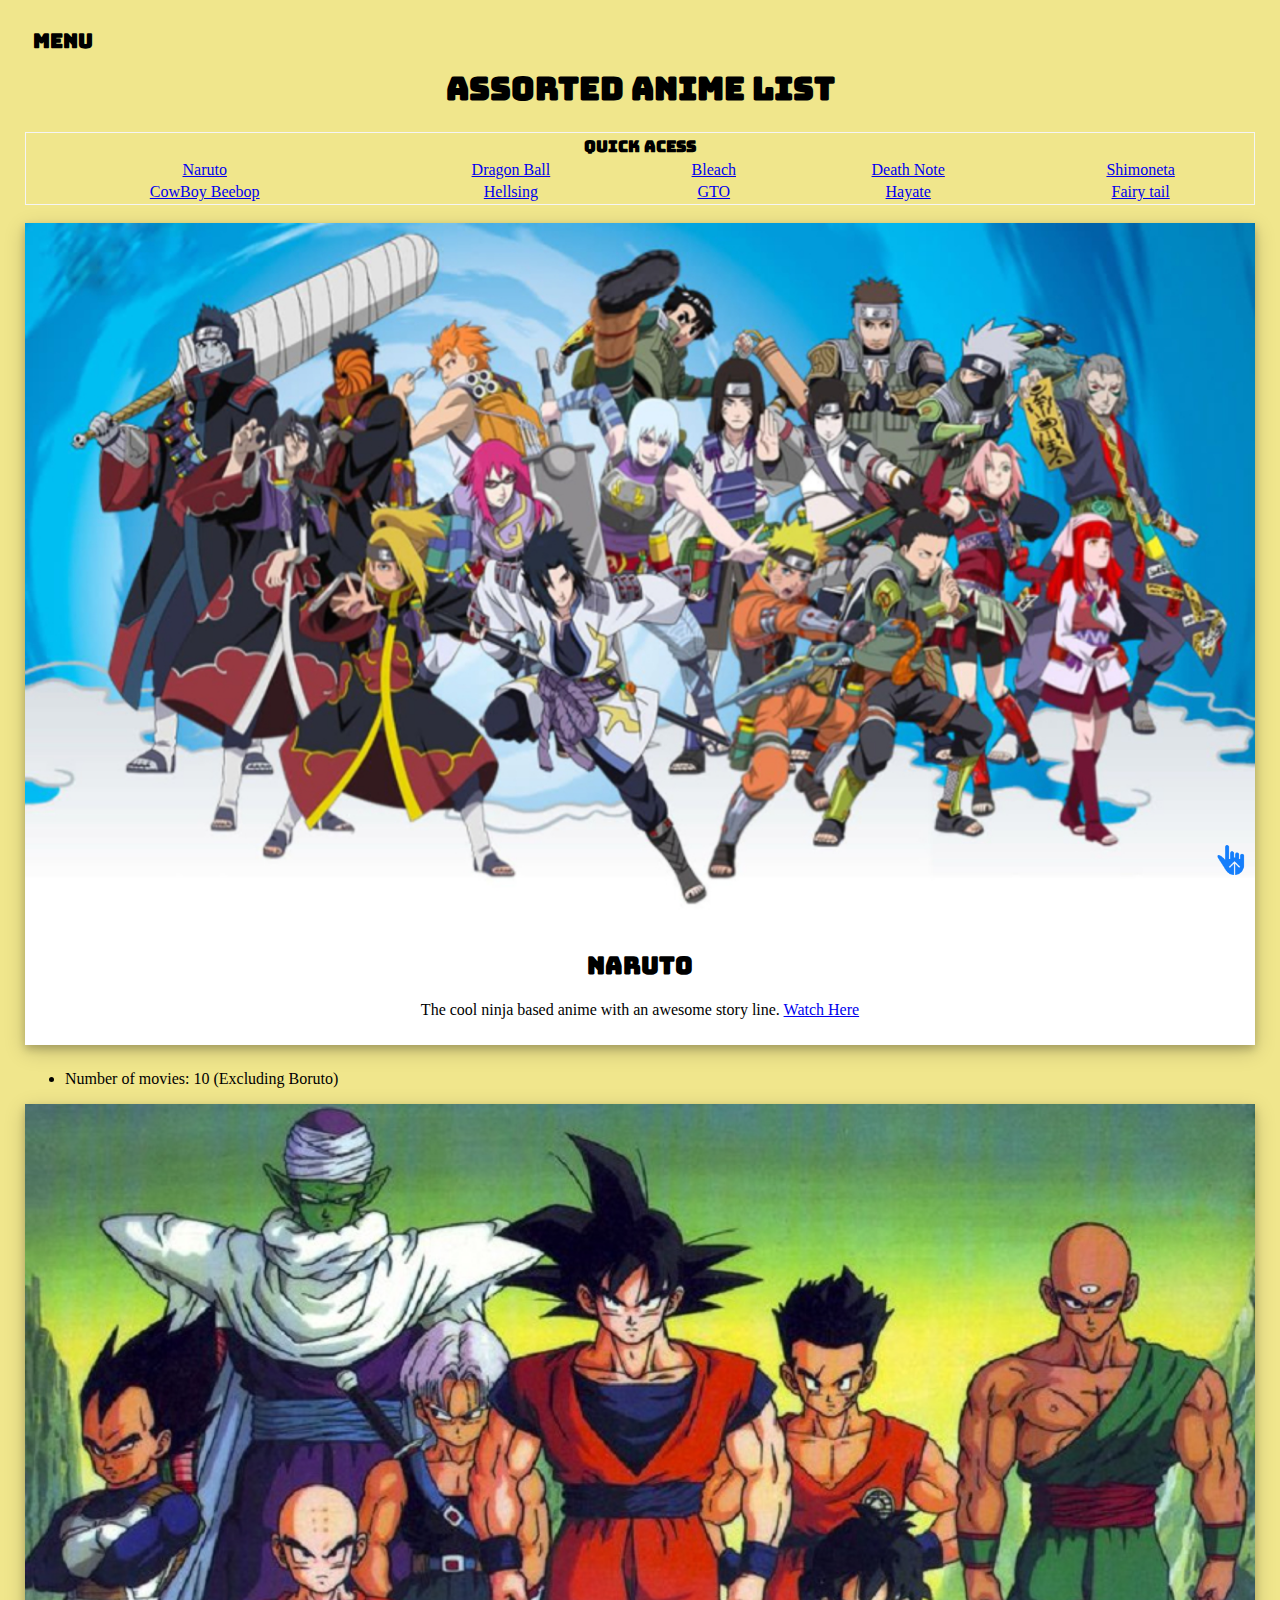
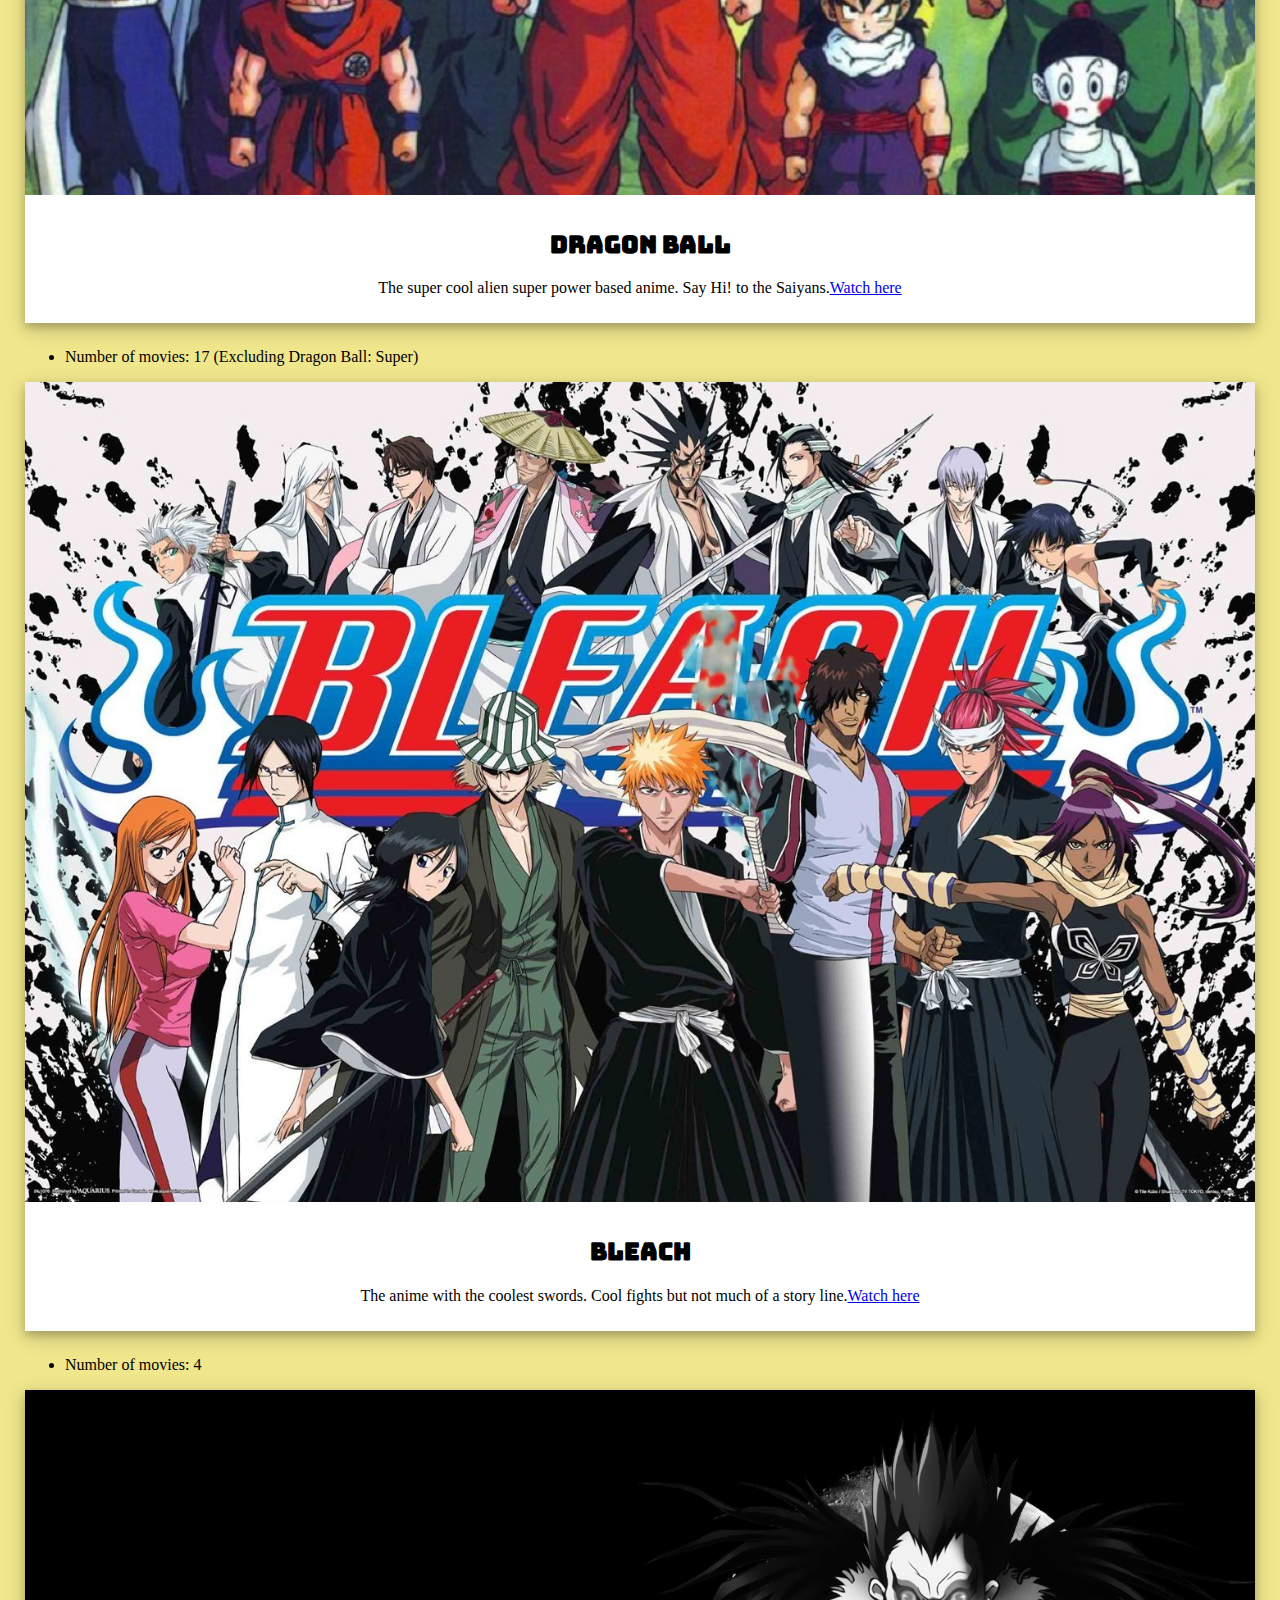
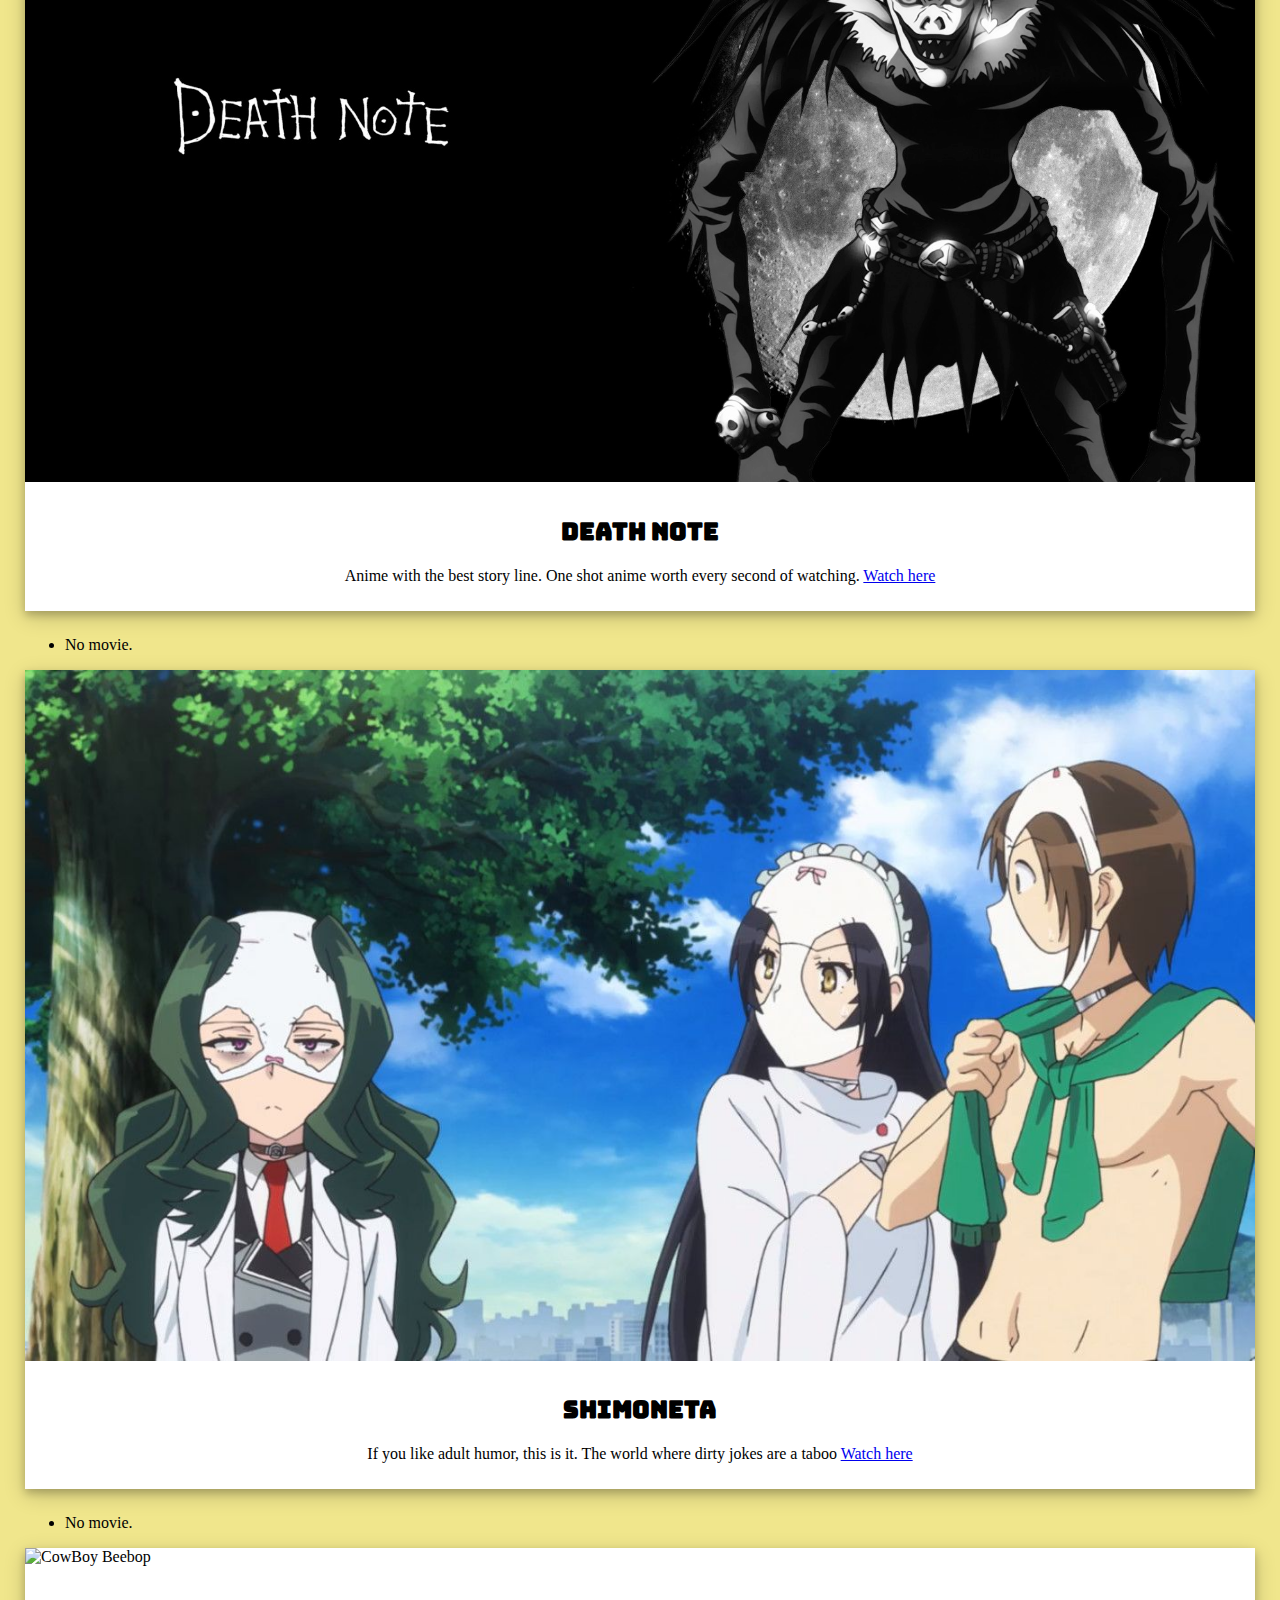
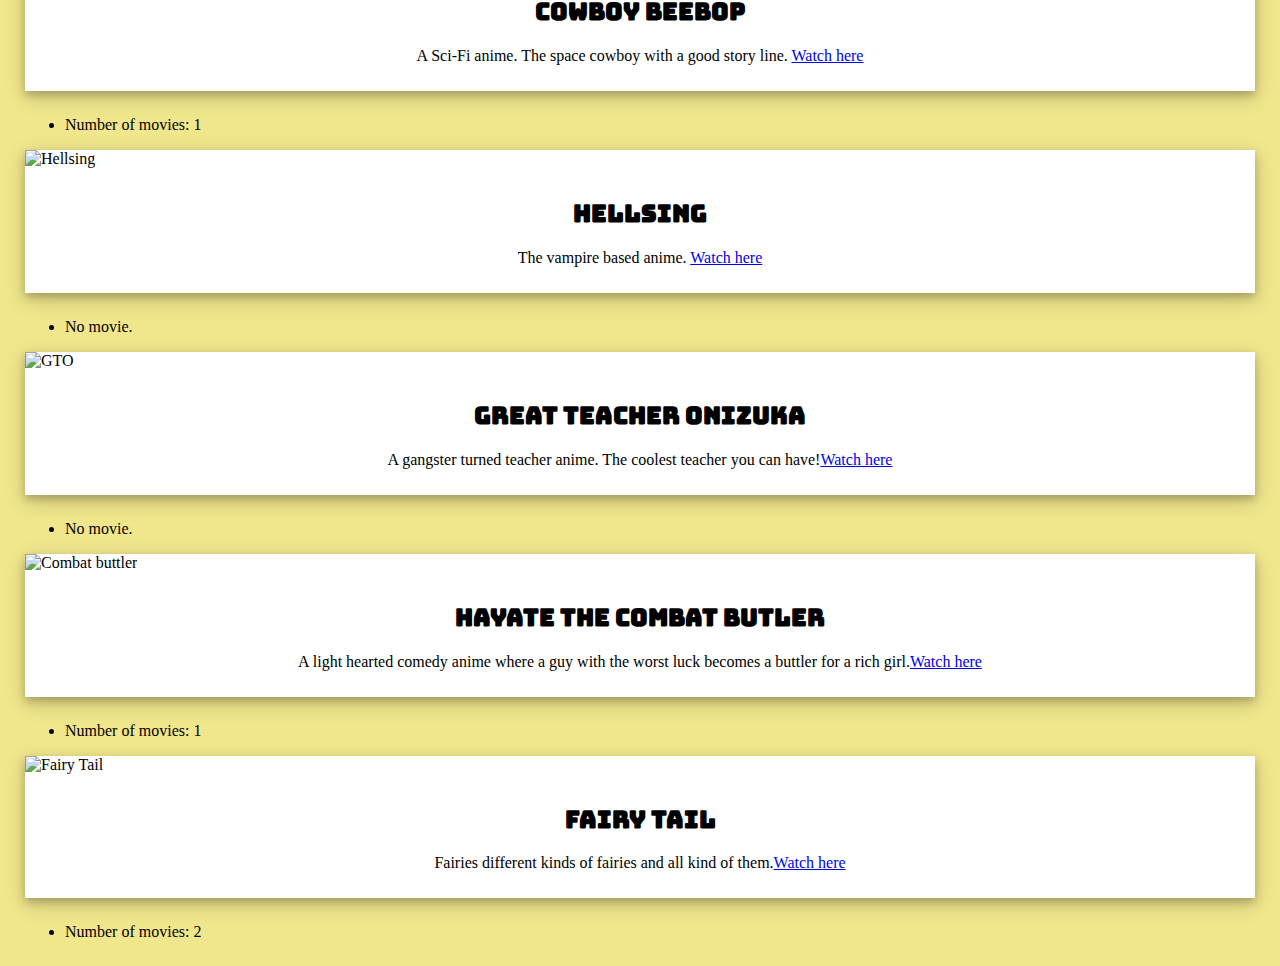
==== commit 44b57094: "only sass remaining" ====
--- a/anime.html
+++ b/anime.html
@@ -16,12 +16,12 @@
     
     <style>
       @media (min-width: 500px) {
-      h2::before{
+      h1::before{
         content: "Assorted anime list";      
         }
       }
       @media (max-width: 499px) {
-      h2::before{
+      h1::before{
         content: "Anime";
         } 
       }
@@ -45,7 +45,7 @@
 </div>
 
     <div id="to_top" class="content">
-      <h2></h2>
+      <h1></h1>
     </div>
     <a href="#to_top">
       <img id="top"  src="Images/up.png" alt="Up arrow" />
@@ -80,7 +80,7 @@
   </div>
 </div>
 <ul>
-    <li>No. of movies: </li>
+    <li>Number of movies: 10 (Excluding Boruto) </li>
   </ul>
 
 <div id="dragon" class="polaroid">
@@ -91,7 +91,7 @@
   </div>
 </div>
 <ul>
-  <li>No. of movies: </li>
+  <li>Number of movies: 17 (Excluding Dragon Ball: Super) </li>
 </ul>
 
 <div id="bleach" class="polaroid">
@@ -102,7 +102,7 @@
     </div>
   </div>
   <ul>
-      <li>No. of movies: </li>
+      <li>Number of movies: 4 </li>
     </ul>
 
   <div id="note" class="polaroid">
@@ -113,7 +113,7 @@
       </div>
     </div>
     <ul>
-        <li>No. of movies: </li>
+        <li>No movie.</li>
       </ul>
 
     <div id="shimoneta" class="polaroid">
@@ -124,7 +124,7 @@
         </div>
       </div>
       <ul>
-          <li>No. of movies: </li>
+          <li>No movie.</li>
         </ul>
 
       <div id="beebop" class="polaroid">
@@ -135,7 +135,7 @@
           </div>
         </div>
         <ul>
-            <li>No. of movies: </li>
+            <li>Number of movies: 1 </li>
           </ul>
 
       
@@ -147,7 +147,7 @@
           </div>
         </div>
         <ul>
-            <li>No. of movies: </li>
+            <li>No movie. </li>
           </ul>
 
         <div id="gto" class="polaroid">
@@ -158,7 +158,7 @@
             </div>
           </div>
           <ul>
-              <li>No. of movies: </li>
+              <li>No movie.</li>
             </ul>
 
           <div id="buttler" class="polaroid">
@@ -169,7 +169,7 @@
               </div>
             </div>
             <ul>
-                <li>No. of movies: </li>
+                <li>Number of movies: 1 </li>
               </ul>
 
             <div id="fairy" class="polaroid">
@@ -180,7 +180,7 @@
                 </div>
               </div>
               <ul>
-                  <li>No. of movies: </li>
+                  <li>Number of movies: 2</li>
                 </ul>
 </body>
 
